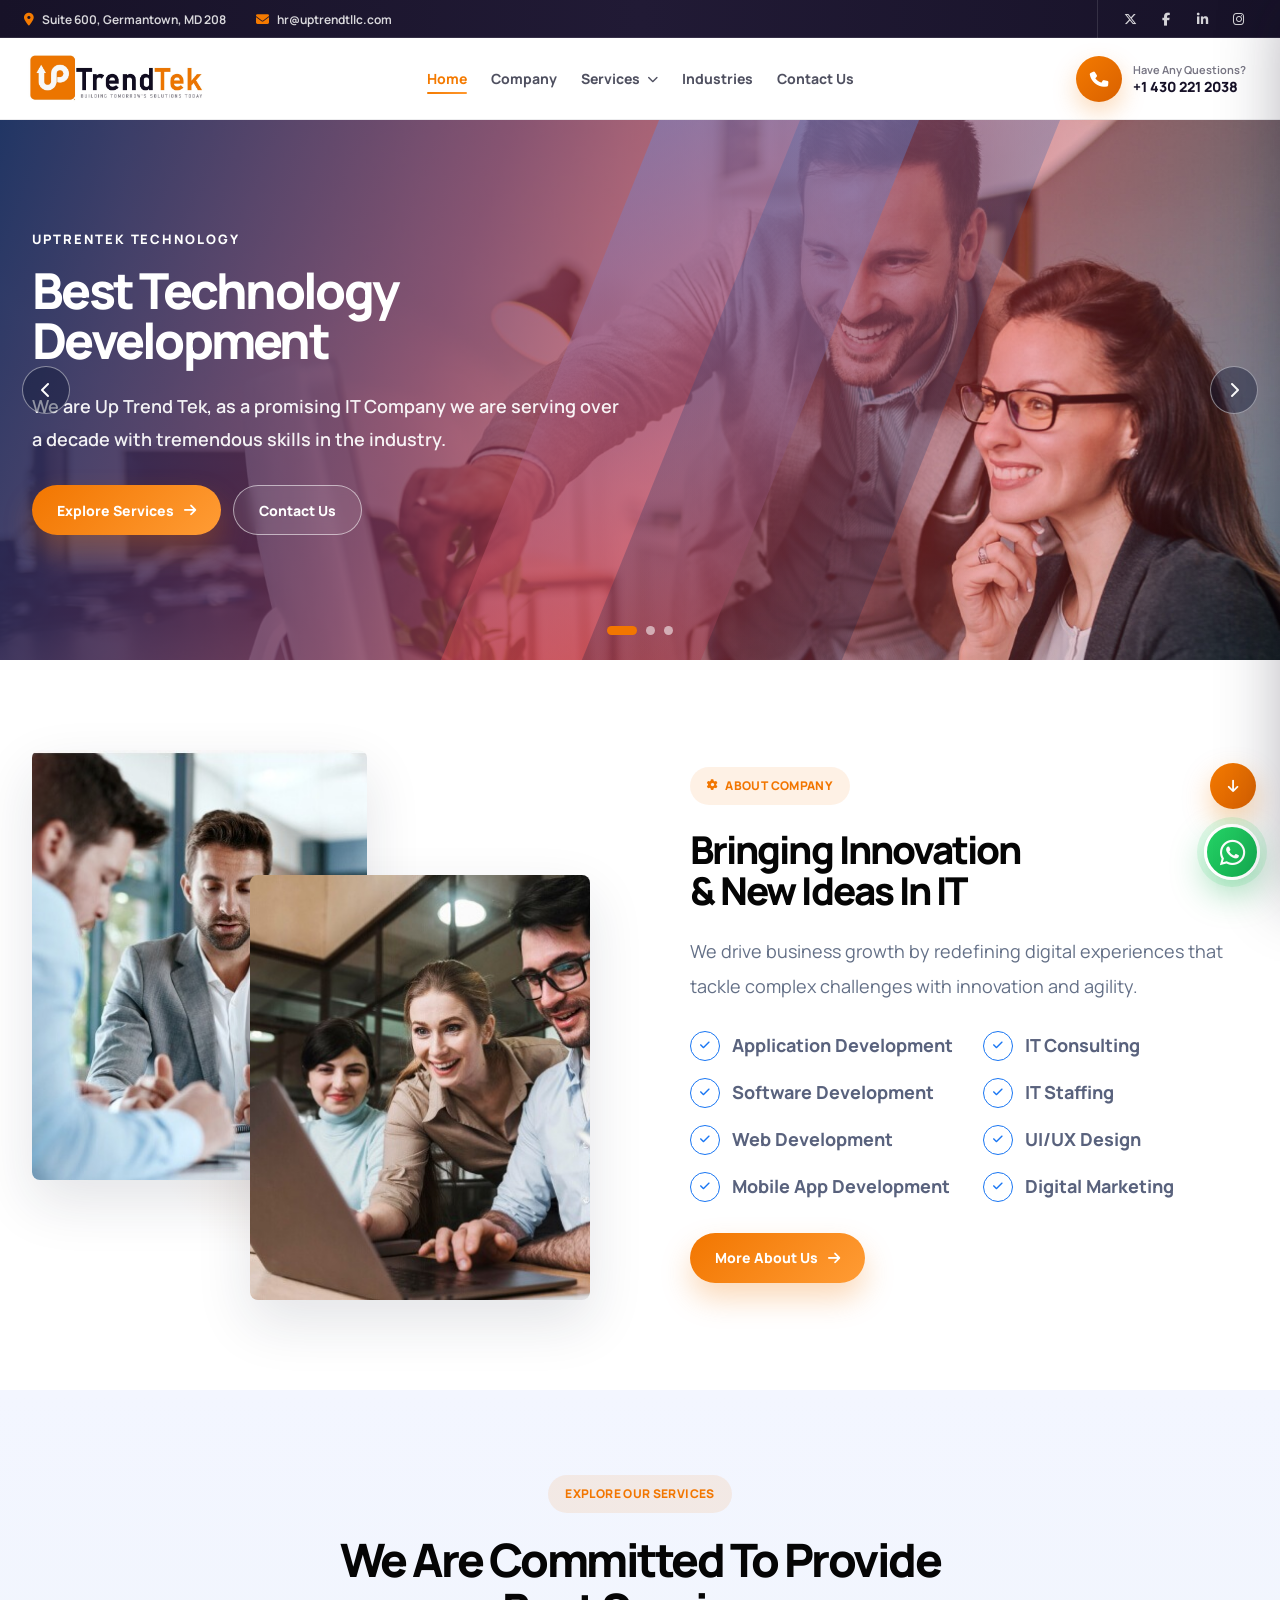
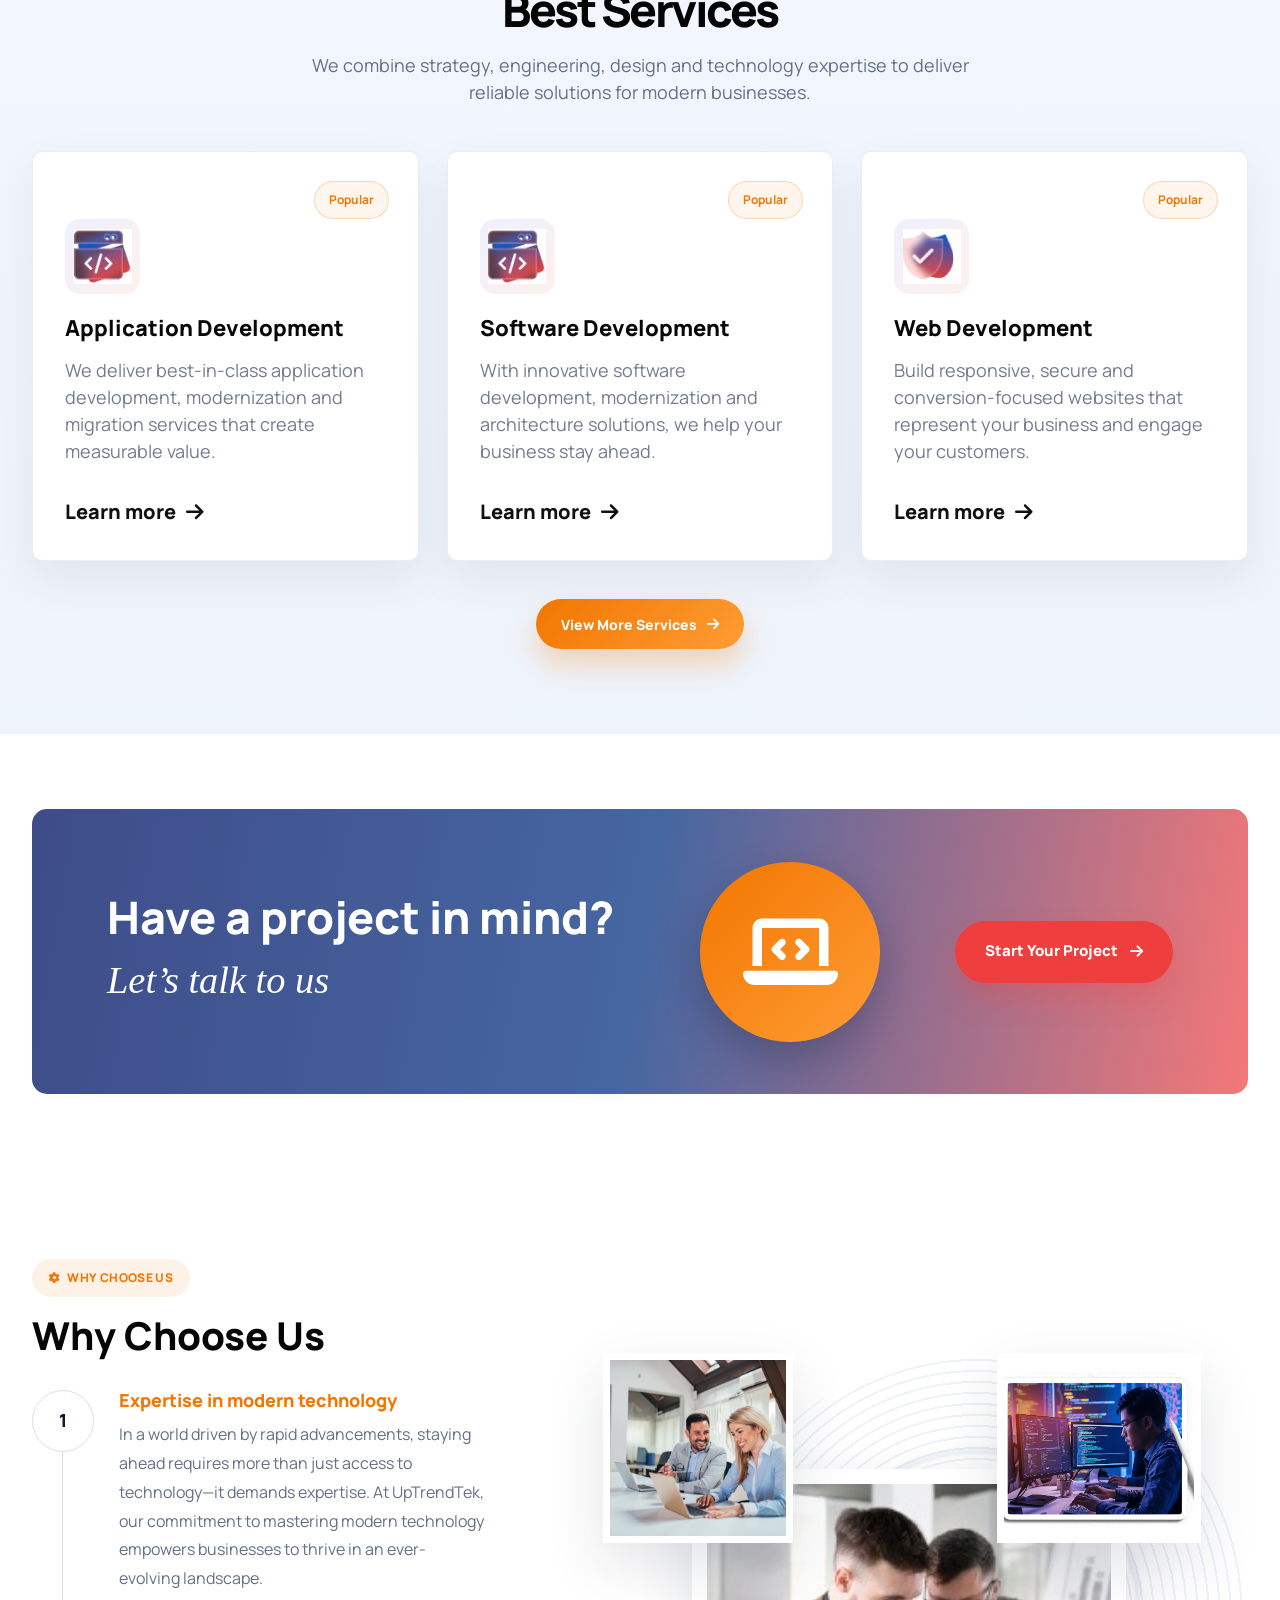
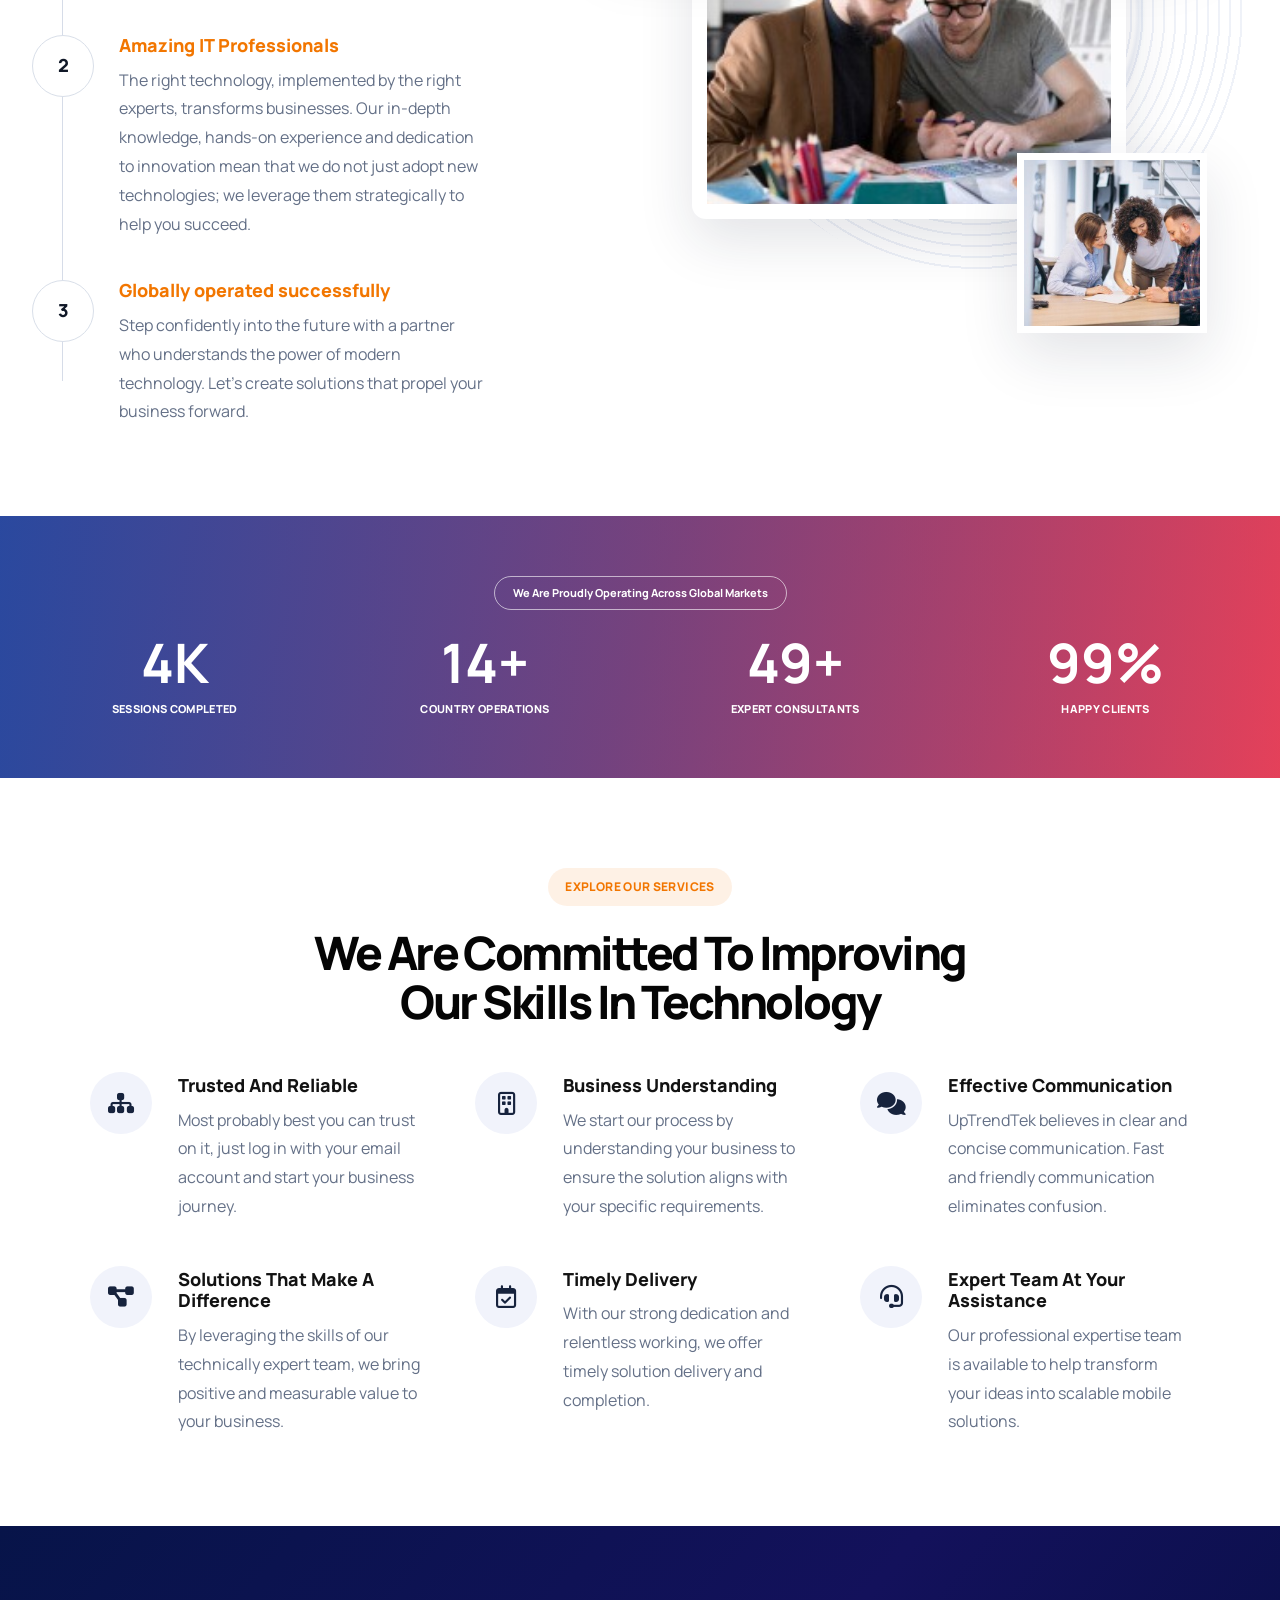
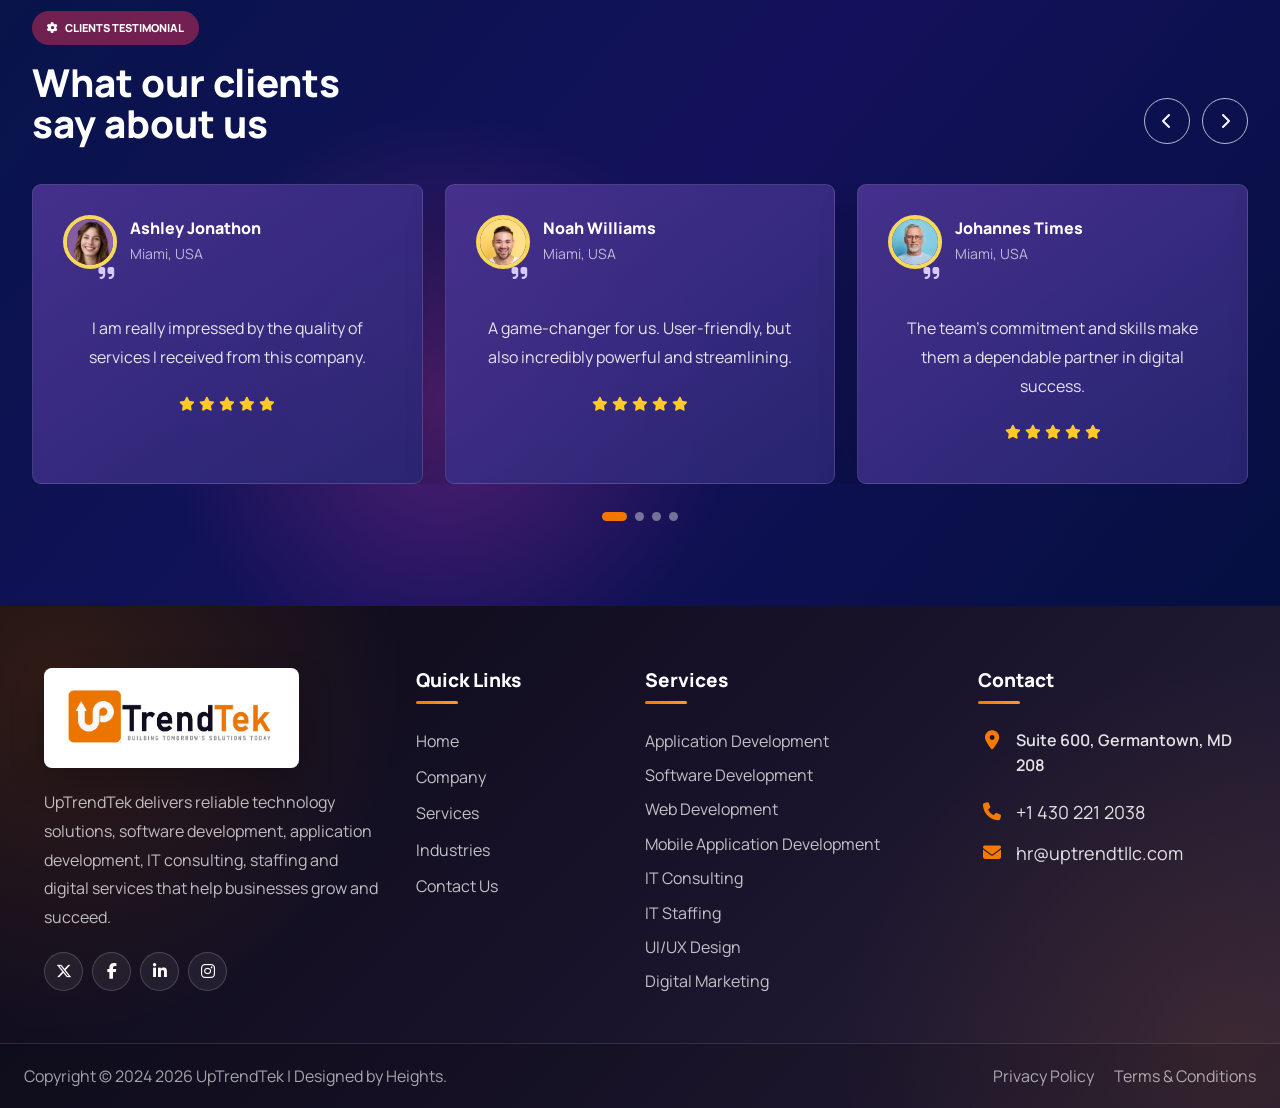
==== index.html @ aebe97e7 "first commit" ====
<!DOCTYPE html>
<html lang="en">

<head>
  <meta charset="UTF-8">

  <meta
    name="viewport"
    content="width=device-width, initial-scale=1.0"
  >

  <meta
    name="description"
    content="UpTrendTek provides application development, software development, web development, IT consulting, staffing, UI UX and digital marketing services."
  >

  <title>
    UpTrendTek | Technology, Talent & Digital Solutions
  </title>
<link
  rel="icon"
  type="image/jpg"
  sizes="32x32"
  href="assets/logo.jpg"
>



  <link
    rel="preconnect"
    href="https://fonts.googleapis.com"
  >

  <link
    rel="preconnect"
    href="https://fonts.gstatic.com"
    crossorigin
  >

  <link
    href="https://fonts.googleapis.com/css2?family=Manrope:wght@400;500;600;700;800&display=swap"
    rel="stylesheet"
  >

  <link
    rel="stylesheet"
    href="https://cdnjs.cloudflare.com/ajax/libs/font-awesome/6.6.0/css/all.min.css"
  >

  <link
    rel="stylesheet"
    href="css/common.css"
  >

  <link
    rel="stylesheet"
    href="css/header-footer.css"
  >

  <link
    rel="stylesheet"
    href="css/home.css"
  >
</head>

<body>

  <!-- Shared Header -->
  <div id="shared-header"></div>

  <main class="home-page">

    <!-- =====================================================
         HERO SLIDER
    ====================================================== -->

    <section
      class="home-hero"
      id="homeHero"
      tabindex="0"
      aria-label="Featured technology services"
    >

      <div class="home-hero-track">

        <!-- SLIDE 1 -->

        <article
          class="home-hero-slide is-active"
          style="background-image: url('assets/home/hero-1.jpg');"
          aria-hidden="false"
        >

          <div class="home-hero-overlay"></div>

          <div class="home-container home-hero-inner">

            <div class="home-hero-content">

              <span class="home-hero-kicker">
                UPTRENTEK TECHNOLOGY
              </span>

              <h1>
                Best Technology
                <br>
                Development
              </h1>

              <p>
                We are Up Trend Tek, as a promising IT Company we are
                serving over a decade with tremendous skills in the
                industry.
              </p>

              <div class="home-hero-actions">

                <a
                  href="services.html"
                  class="home-button home-button-primary"
                >
                  Explore Services

                  <i class="fa-solid fa-arrow-right"></i>
                </a>

                <a
                  href="contact.html"
                  class="home-button home-button-outline"
                >
                  Contact Us
                </a>

              </div>

            </div>

          </div>

        </article>

        <!-- SLIDE 2 -->

        <article
          class="home-hero-slide"
          style="background-image: url('assets/home/hero-2.jpg');"
          aria-hidden="true"
        >

          <div class="home-hero-overlay"></div>

          <div class="home-container home-hero-inner">

            <div class="home-hero-content">

              <span class="home-hero-kicker">
                CREATIVE WEB SOLUTIONS
              </span>

              <h2>
                Innovation in Web
                <br>
                Development
              </h2>

              <p>
                We continuously push the boundaries of web development
                to deliver solutions that are not only functional but
                also transformative.
              </p>

              <div class="home-hero-actions">

                <a
                  href="web-development.html"
                  class="home-button home-button-primary"
                >
                  Web Development

                  <i class="fa-solid fa-arrow-right"></i>
                </a>

                <a
                  href="contact.html"
                  class="home-button home-button-outline"
                >
                  Start a Project
                </a>

              </div>

            </div>

          </div>

        </article>

        <!-- SLIDE 3 -->

        <article
          class="home-hero-slide"
          style="background-image: url('assets/home/hero-3.jpg');"
          aria-hidden="true"
        >

          <div class="home-hero-overlay"></div>

          <div class="home-container home-hero-inner">

            <div class="home-hero-content">

              <span class="home-hero-kicker">
                IDEAS THAT CREATE VALUE
              </span>

              <h2>
                Versatile IT with
                <br>
                Unique Ideas
              </h2>

              <p>
                We are Up Trend Tek, as a promising IT Company we are
                serving over a decade with tremendous skills in the
                industry.
              </p>

              <div class="home-hero-actions">

                <a
                  href="about.html"
                  class="home-button home-button-primary"
                >
                  About UpTrendTek

                  <i class="fa-solid fa-arrow-right"></i>
                </a>

                <a
                  href="services.html"
                  class="home-button home-button-outline"
                >
                  Our Expertise
                </a>

              </div>

            </div>

          </div>

        </article>

      </div>

      <!-- HERO PREVIOUS -->

      <button
        type="button"
        class="home-hero-arrow home-hero-prev"
        id="heroPrev"
        aria-label="Previous slide"
      >
        <i class="fa-solid fa-chevron-left"></i>
      </button>

      <!-- HERO NEXT -->

      <button
        type="button"
        class="home-hero-arrow home-hero-next"
        id="heroNext"
        aria-label="Next slide"
      >
        <i class="fa-solid fa-chevron-right"></i>
      </button>

      <!-- HERO DOTS -->

      <div
        class="home-hero-dots"
        id="heroDots"
        aria-label="Hero slide navigation"
      ></div>

    </section>

    <!-- =====================================================
         ABOUT COMPANY
    ====================================================== -->

    <section class="home-about-section">

      <div class="home-container home-about-layout">

        <!-- LEFT IMAGES -->

        <div class="home-about-images reveal">

          <div class="home-about-image-primary">

            <img
              src="assets/home/about-1.jpg"
              alt="Technology consultant meeting with a client"
            >

          </div>

          <div class="home-about-image-secondary">

            <img
              src="assets/home/about-2.jpg"
              alt="UpTrendTek professionals collaborating"
            >

          </div>

          <div class="home-about-decoration"></div>

        </div>

        <!-- RIGHT CONTENT -->

        <div class="home-about-content reveal">

          <span class="home-pill-label">

            <i class="fa-solid fa-gear"></i>

            ABOUT COMPANY

          </span>

          <h2>
            Bringing Innovation
            <span>&amp; New Ideas In IT</span>
          </h2>

          <p>
            We drive business growth by redefining digital experiences
            that tackle complex challenges with innovation and agility.
          </p>

          <div class="home-about-services">

            <a href="application-development.html">
              <i class="fa-solid fa-check"></i>
              Application Development
            </a>

            <a href="it-consulting.html">
              <i class="fa-solid fa-check"></i>
              IT Consulting
            </a>

            <a href="software-development.html">
              <i class="fa-solid fa-check"></i>
              Software Development
            </a>

            <a href="it-staffing.html">
              <i class="fa-solid fa-check"></i>
              IT Staffing
            </a>

            <a href="web-development.html">
              <i class="fa-solid fa-check"></i>
              Web Development
            </a>

            <a href="ui-ux-design.html">
              <i class="fa-solid fa-check"></i>
              UI/UX Design
            </a>

            <a href="mobile-application-development.html">
              <i class="fa-solid fa-check"></i>
              Mobile App Development
            </a>

            <a href="digital-marketing.html">
              <i class="fa-solid fa-check"></i>
              Digital Marketing
            </a>

          </div>

          <a
            href="about.html"
            class="home-button home-button-primary"
          >
            More About Us

            <i class="fa-solid fa-arrow-right"></i>
          </a>

        </div>

      </div>

    </section>

    <!-- =====================================================
         EXPLORE SERVICES
    ====================================================== -->

    <section class="home-services-section">

      <div class="home-container">

        <div class="home-section-heading reveal">

          <span class="home-pill-label">
            EXPLORE OUR SERVICES
          </span>

          <h2>
            We Are Committed To Provide
            <span>Best Services</span>
          </h2>

          <p>
            We combine strategy, engineering, design and technology
            expertise to deliver reliable solutions for modern
            businesses.
          </p>

        </div>

        <div class="home-services-grid">

          <!-- SERVICE 1 -->

          <article class="home-service-card reveal">

            <span class="home-service-popular">
              Popular
            </span>

            <div class="home-service-icon">

              <img
                src="assets/home/service-application.jpg"
                alt=""
              >

            </div>

            <h3>
              Application Development
            </h3>

            <p>
              We deliver best-in-class application development,
              modernization and migration services that create
              measurable value.
            </p>

            <a href="application-development.html">

              Learn more

              <i class="fa-solid fa-arrow-right"></i>

            </a>

          </article>

          <!-- SERVICE 2 -->

          <article class="home-service-card reveal">

            <span class="home-service-popular">
              Popular
            </span>

            <div class="home-service-icon">

              <img
                src="assets/home/service-application.jpg"
                alt=""
              >

            </div>

            <h3>
              Software Development
            </h3>

            <p>
              With innovative software development, modernization and
              architecture solutions, we help your business stay ahead.
            </p>

            <a href="software-development.html">

              Learn more

              <i class="fa-solid fa-arrow-right"></i>

            </a>

          </article>

          <!-- SERVICE 3 -->

          <article class="home-service-card reveal">

            <span class="home-service-popular">
              Popular
            </span>

            <div class="home-service-icon">

              <img
                src="assets/home/service-web.jpg"
                alt=""
              >

            </div>

            <h3>
              Web Development
            </h3>

            <p>
              Build responsive, secure and conversion-focused websites
              that represent your business and engage your customers.
            </p>

            <a href="web-development.html">

              Learn more

              <i class="fa-solid fa-arrow-right"></i>

            </a>

          </article>

        </div>

        <div class="home-services-more reveal">

          <a
            href="services.html"
            class="home-button home-button-primary"
          >
            View More Services

            <i class="fa-solid fa-arrow-right"></i>
          </a>

        </div>

      </div>

    </section>

    <!-- =====================================================
         PROJECT CTA
    ====================================================== -->

    <section class="home-project-section">

      <div class="home-container">

        <div
          class="home-project-card reveal"
          style="background-image: url('assets/home/project-cta.jpg');"
        >

          <div class="home-project-overlay"></div>

          <div class="home-project-content">

            <h2>
              Have a project in mind?
            </h2>

            <p>
              Let’s talk to us
            </p>

          </div>

          <div class="home-project-illustration">

            <i class="fa-solid fa-laptop-code"></i>

          </div>

          <a
            href="contact.html"
            class="home-project-button"
          >
            Start Your Project

            <i class="fa-solid fa-arrow-right"></i>
          </a>

        </div>

      </div>

    </section>

    <!-- =====================================================
         WHY CHOOSE US
    ====================================================== -->

    <section class="home-why-section">

      <div class="home-container home-why-layout">

        <!-- LEFT CONTENT -->

        <div class="home-why-content reveal">

          <span class="home-pill-label">

            <i class="fa-solid fa-gear"></i>

            WHY CHOOSE US

          </span>

          <h2>
            Why Choose Us
          </h2>

          <div class="home-why-list">

            <article class="home-why-item">

              <span class="home-why-number">
                1
              </span>

              <div>

                <h3>
                  Expertise in modern technology
                </h3>

                <p>
                  In a world driven by rapid advancements, staying ahead
                  requires more than just access to technology—it demands
                  expertise. At UpTrendTek, our commitment to mastering
                  modern technology empowers businesses to thrive in an
                  ever-evolving landscape.
                </p>

              </div>

            </article>

            <article class="home-why-item">

              <span class="home-why-number">
                2
              </span>

              <div>

                <h3>
                  Amazing IT Professionals
                </h3>

                <p>
                  The right technology, implemented by the right experts,
                  transforms businesses. Our in-depth knowledge,
                  hands-on experience and dedication to innovation mean
                  that we do not just adopt new technologies; we leverage
                  them strategically to help you succeed.
                </p>

              </div>

            </article>

            <article class="home-why-item">

              <span class="home-why-number">
                3
              </span>

              <div>

                <h3>
                  Globally operated successfully
                </h3>

                <p>
                  Step confidently into the future with a partner who
                  understands the power of modern technology. Let’s
                  create solutions that propel your business forward.
                </p>

              </div>

            </article>

          </div>

        </div>

        <!-- RIGHT IMAGE COLLAGE -->

        <div class="home-why-images reveal">

          <div class="home-why-image-main">

            <img
              src="assets/home/why-main.jpg"
              alt="Software developer working on technology solutions"
            >

          </div>

          <div class="home-why-image home-why-image-one">

            <img
              src="assets/home/why-top-left.jpg"
              alt="Technology team working together"
            >

          </div>

          <div class="home-why-image home-why-image-two">

            <img
              src="assets/home/why-top-right.jpg"
              alt="Business consultation meeting"
            >

          </div>

          <div class="home-why-image home-why-image-three">

            <img
              src="assets/home/why-bottom-right.jpg"
              alt="Professionals discussing business requirements"
            >

          </div>

          <div class="home-why-globe"></div>

        </div>

      </div>

    </section>

    <!-- =====================================================
         COUNTERS
    ====================================================== -->

    <section class="home-counter-section">

      <div class="home-counter-overlay"></div>

      <div class="home-container">

        <p class="home-counter-caption reveal">
          We Are Proudly Operating Across Global Markets
        </p>

        <div class="home-counter-grid">

          <article class="home-counter-item reveal">

            <strong
              class="home-counter-number"
              data-counter="5000"
              data-suffix="K"
            >
              0
            </strong>

            <span>
              Sessions Completed
            </span>

          </article>

          <article class="home-counter-item reveal">

            <strong
              class="home-counter-number"
              data-counter="15"
              data-suffix="+"
            >
              0
            </strong>

            <span>
              Country Operations
            </span>

          </article>

          <article class="home-counter-item reveal">

            <strong
              class="home-counter-number"
              data-counter="50"
              data-suffix="+"
            >
              0
            </strong>

            <span>
              Expert Consultants
            </span>

          </article>

          <article class="home-counter-item reveal">

            <strong
              class="home-counter-number"
              data-counter="100"
              data-suffix="%"
            >
              0
            </strong>

            <span>
              Happy Clients
            </span>

          </article>

        </div>

      </div>

    </section>

    <!-- =====================================================
         BUSINESS SKILLS
    ====================================================== -->

    <section class="home-skills-section">

      <div class="home-container">

        <div class="home-section-heading reveal">

          <span class="home-pill-label">
            EXPLORE OUR SERVICES
          </span>

          <h2>
            We Are Committed To Improving
            <span>Our Skills In Technology</span>
          </h2>

        </div>

        <div class="home-skills-grid">

          <article class="home-skill-item reveal">

            <span class="home-skill-icon">
              <i class="fa-solid fa-sitemap"></i>
            </span>

            <div>

              <h3>
                Trusted And Reliable
              </h3>

              <p>
                Most probably best you can trust on it, just log in with
                your email account and start your business journey.
              </p>

            </div>

          </article>

          <article class="home-skill-item reveal">

            <span class="home-skill-icon">
              <i class="fa-regular fa-building"></i>
            </span>

            <div>

              <h3>
                Business Understanding
              </h3>

              <p>
                We start our process by understanding your business to
                ensure the solution aligns with your specific
                requirements.
              </p>

            </div>

          </article>

          <article class="home-skill-item reveal">

            <span class="home-skill-icon">
              <i class="fa-solid fa-comments"></i>
            </span>

            <div>

              <h3>
                Effective Communication
              </h3>

              <p>
                UpTrendTek believes in clear and concise communication.
                Fast and friendly communication eliminates confusion.
              </p>

            </div>

          </article>

          <article class="home-skill-item reveal">

            <span class="home-skill-icon">
              <i class="fa-solid fa-diagram-project"></i>
            </span>

            <div>

              <h3>
                Solutions That Make A Difference
              </h3>

              <p>
                By leveraging the skills of our technically expert team,
                we bring positive and measurable value to your business.
              </p>

            </div>

          </article>

          <article class="home-skill-item reveal">

            <span class="home-skill-icon">
              <i class="fa-regular fa-calendar-check"></i>
            </span>

            <div>

              <h3>
                Timely Delivery
              </h3>

              <p>
                With our strong dedication and relentless working, we
                offer timely solution delivery and completion.
              </p>

            </div>

          </article>

          <article class="home-skill-item reveal">

            <span class="home-skill-icon">
              <i class="fa-solid fa-headset"></i>
            </span>

            <div>

              <h3>
                Expert Team At Your Assistance
              </h3>

              <p>
                Our professional expertise team is available to help
                transform your ideas into scalable mobile solutions.
              </p>

            </div>

          </article>

        </div>

      </div>

    </section>

    <!-- =====================================================
         TESTIMONIALS
    ====================================================== -->

    <section class="home-testimonials-section">

      <div class="home-container">

        <div class="home-testimonial-top">

          <div class="home-testimonial-heading reveal">

            <span class="home-testimonial-label">

              <i class="fa-solid fa-gear"></i>

              CLIENTS TESTIMONIAL

            </span>

            <h2>
              What our clients
              <span>say about us</span>
            </h2>

          </div>

          <div class="home-testimonial-controls">

            <button
              type="button"
              id="testimonialPrev"
              aria-label="Previous testimonial"
            >
              <i class="fa-solid fa-chevron-left"></i>
            </button>

            <button
              type="button"
              id="testimonialNext"
              aria-label="Next testimonial"
            >
              <i class="fa-solid fa-chevron-right"></i>
            </button>

          </div>

        </div>

        <div class="home-testimonial-viewport">

          <div
            class="home-testimonial-track"
            id="testimonialTrack"
          >

            <article class="home-testimonial-card">

              <div class="home-testimonial-person">

                <img
                  src="assets/home/testimonial-1.jpg"
                  alt="Ashley Jonathon"
                >

                <div>

                  <h3>
                    Ashley Jonathon
                  </h3>

                  <span>
                    Miami, USA
                  </span>

                </div>

              </div>

              <i class="fa-solid fa-quote-right home-quote-icon"></i>

              <p>
                I am really impressed by the quality of services I
                received from this company.
              </p>

              <div class="home-testimonial-stars">
                <i class="fa-solid fa-star"></i>
                <i class="fa-solid fa-star"></i>
                <i class="fa-solid fa-star"></i>
                <i class="fa-solid fa-star"></i>
                <i class="fa-solid fa-star"></i>
              </div>

            </article>

            <article class="home-testimonial-card">

              <div class="home-testimonial-person">

                <img
                  src="assets/home/testimonial-2.jpg"
                  alt="Noah Williams"
                >

                <div>

                  <h3>
                    Noah Williams
                  </h3>

                  <span>
                    Miami, USA
                  </span>

                </div>

              </div>

              <i class="fa-solid fa-quote-right home-quote-icon"></i>

              <p>
                A game-changer for us. User-friendly, but also
                incredibly powerful and streamlining.
              </p>

              <div class="home-testimonial-stars">
                <i class="fa-solid fa-star"></i>
                <i class="fa-solid fa-star"></i>
                <i class="fa-solid fa-star"></i>
                <i class="fa-solid fa-star"></i>
                <i class="fa-solid fa-star"></i>
              </div>

            </article>

            <article class="home-testimonial-card">

              <div class="home-testimonial-person">

                <img
                  src="assets/home/testimonial-3.jpg"
                  alt="Johannes Times"
                >

                <div>

                  <h3>
                    Johannes Times
                  </h3>

                  <span>
                    Miami, USA
                  </span>

                </div>

              </div>

              <i class="fa-solid fa-quote-right home-quote-icon"></i>

              <p>
                The team’s commitment and skills make them a dependable
                partner in digital success.
              </p>

              <div class="home-testimonial-stars">
                <i class="fa-solid fa-star"></i>
                <i class="fa-solid fa-star"></i>
                <i class="fa-solid fa-star"></i>
                <i class="fa-solid fa-star"></i>
                <i class="fa-solid fa-star"></i>
              </div>

            </article>

            <article class="home-testimonial-card">

              <div class="home-testimonial-person">

                <img
                  src="assets/home/testimonial-4.jpg"
                  alt="Sophia Miller"
                >

                <div>

                  <h3>
                    Sophia Miller
                  </h3>

                  <span>
                    Maryland, USA
                  </span>

                </div>

              </div>

              <i class="fa-solid fa-quote-right home-quote-icon"></i>

              <p>
                UpTrendTek understood our requirements and delivered a
                reliable solution within the expected timeline.
              </p>

              <div class="home-testimonial-stars">
                <i class="fa-solid fa-star"></i>
                <i class="fa-solid fa-star"></i>
                <i class="fa-solid fa-star"></i>
                <i class="fa-solid fa-star"></i>
                <i class="fa-solid fa-star"></i>
              </div>

            </article>

            

          </div>

        </div>

        <div
          class="home-testimonial-dots"
          id="testimonialDots"
          aria-label="Testimonial navigation"
        ></div>

      </div>

    </section>

  </main>

  <!-- Shared Footer -->
  <div id="shared-footer"></div>

  <script src="js/shared.js"></script>
  <script src="js/home.js"></script>

</body>

</html>
---- css/common.css ----
/* =========================================================
   UPTRENTEK COMMON CSS
   Logo Theme:
   Orange + Deep Navy + White
========================================================= */

:root {
  /* Brand colors */

  --primary-dark: #110d22;
  --primary-dark-soft: #1c1730;

  --navy: #171228;
  --navy-light: #28213f;
  --navy-soft: #342b4c;

  --orange: #f47a00;
  --orange-dark: #d96100;
  --orange-light: #ff982e;
  --orange-soft: #fff1e5;
  --orange-soft-2: #fff8f2;

  --white: #ffffff;
  --black: #111111;

  /* Text */

  --text-dark: #171228;
  --text-heading: #110d22;
  --text-body: #5e6070;
  --text-muted: #858593;

  /* Background */

  --surface: #ffffff;
  --surface-alt: #faf9fc;
  --surface-soft: #fffaf6;

  /* Border */

  --border: #ece9f0;
  --border-dark: #d9d4df;

  /* Status */

  --success: #15803d;
  --danger: #c2410c;

  /* Shadow */

  --shadow:
    0 18px 45px rgba(17, 13, 34, 0.1);

  --shadow-hover:
    0 24px 55px rgba(17, 13, 34, 0.16);

  /* Header size */

  --top-header-height: 38px;
  --main-header-height: 82px;
  --full-header-height: 120px;

  /* Common */

  --container-width: 1380px;
  --transition: 0.28s ease;

  color-scheme: light;
}

/* =========================================================
   OPTIONAL DARK THEME
========================================================= */

:root[data-theme="dark"] {
  --primary-dark: #0c0916;
  --primary-dark-soft: #161121;

  --navy: #f6f2fb;
  --navy-light: #e7e0ef;
  --navy-soft: #342b4c;

  --orange: #ff8a1f;
  --orange-dark: #e76c00;
  --orange-light: #ffa149;
  --orange-soft: #362214;
  --orange-soft-2: #211811;

  --white: #f8f5fb;
  --black: #050505;

  --text-dark: #f8f5fb;
  --text-heading: #ffffff;
  --text-body: #c3bccb;
  --text-muted: #97909e;

  --surface: #171220;
  --surface-alt: #201928;
  --surface-soft: #261b15;

  --border: #372e42;
  --border-dark: #4a3f56;

  --shadow:
    0 18px 45px rgba(0, 0, 0, 0.34);

  --shadow-hover:
    0 24px 55px rgba(0, 0, 0, 0.46);

  color-scheme: dark;
}

/* =========================================================
   RESET
========================================================= */

*,
*::before,
*::after {
  box-sizing: border-box;
}

html {
  min-height: 100%;
  scroll-behavior: smooth;
}

body {
  min-height: 100%;
  margin: 0;

  overflow-x: hidden;

  color: var(--text-body);

  background:
    linear-gradient(
      180deg,
      var(--surface-alt) 0%,
      var(--surface) 100%
    );

  font-family:
    "Manrope",
    "Segoe UI",
    Arial,
    sans-serif;

  font-size: 16px;
  line-height: 1.65;

  transition:
    color var(--transition),
    background-color var(--transition);
}

body.menu-open {
  overflow: hidden;
}

img {
  display: block;
  max-width: 100%;
}

a {
  color: inherit;
  text-decoration: none;
}

button,
input,
select,
textarea {
  font: inherit;
}

button {
  cursor: pointer;
}

ul,
ol {
  margin-top: 0;
}

h1,
h2,
h3,
h4,
h5,
h6 {
  color: var(--text-heading);
  font-weight: 800;
  line-height: 1.2;
}

p {
  margin-top: 0;
}

/* =========================================================
   PAGE WRAPPER
========================================================= */

.site-wrapper {
  min-height: 100vh;

  display: flex;
  flex-direction: column;
}

.site-main {
  flex: 1;

  /*
    Header fixed kabatti main content header kindha
    start avvadaniki ee padding required.
  */

  padding-top: var(--full-header-height);
}

/*
  Mee body ki direct padding-top already apply chesthe,
  site-main padding duplicate avvakunda body padding remove cheyyandi.
*/

body:has(.site-main) {
  padding-top: 0;
}

/* =========================================================
   CONTAINERS
========================================================= */

.container,
.lares-container {
  width: min(
    var(--container-width),
    calc(100% - 48px)
  );

  margin-left: auto;
  margin-right: auto;
}

/* =========================================================
   COMMON GRID
========================================================= */

.grid {
  display: grid;
  gap: 2rem;
}

.grid.two-col {
  grid-template-columns:
    repeat(2, minmax(0, 1fr));
}

.cards-grid {
  display: grid;
  gap: 1.4rem;
}

.cards-grid.three-col {
  grid-template-columns:
    repeat(3, minmax(0, 1fr));
}

.cards-grid.four-col {
  grid-template-columns:
    repeat(4, minmax(0, 1fr));
}

/* =========================================================
   SECTION SPACING
========================================================= */

.section-spacing {
  padding: 5.5rem 0;
}

section[id] {
  scroll-margin-top:
    calc(var(--full-header-height) + 20px);
}

/* =========================================================
   SECTION HEADING
========================================================= */

.section-heading {
  margin-bottom: 2rem;
}

.section-heading.centered {
  max-width: 780px;

  margin-left: auto;
  margin-right: auto;

  text-align: center;
}

.section-heading h2,
.page-banner h1,
.hero-content h1,
.about-overview h2,
.cta-card h2 {
  color: var(--text-heading);
  line-height: 1.15;
}

.section-heading h2 {
  margin: 0;

  font-size:
    clamp(1.9rem, 3vw, 2.75rem);
}

.section-heading p {
  max-width: 720px;

  margin-top: 1rem;
  margin-bottom: 0;

  color: var(--text-body);
}

.section-heading.centered p {
  margin-left: auto;
  margin-right: auto;
}

/* =========================================================
   BADGE
========================================================= */

.badge {
  display: inline-flex;
  align-items: center;
  justify-content: center;

  margin-bottom: 1rem;
  padding: 0.55rem 0.95rem;

  border:
    1px solid rgba(244, 122, 0, 0.24);

  border-radius: 999px;

  color: var(--orange-dark);
  background: var(--orange-soft);

  font-size: 0.78rem;
  font-weight: 800;
  letter-spacing: 0.18em;
  line-height: 1.2;
  text-transform: uppercase;
}

/* =========================================================
   BUTTONS
========================================================= */

.btn {
  min-height: 48px;

  display: inline-flex;
  align-items: center;
  justify-content: center;

  gap: 9px;

  padding: 0.82rem 1.35rem;

  border:
    1px solid transparent;

  border-radius: 8px;

  font-weight: 800;
  line-height: 1.2;

  transition:
    color var(--transition),
    background-color var(--transition),
    border-color var(--transition),
    transform var(--transition),
    box-shadow var(--transition);
}

.btn:hover {
  transform: translateY(-2px);
}

.btn-primary {
  color: var(--white);

  background:
    linear-gradient(
      135deg,
      var(--orange),
      var(--orange-dark)
    );

  box-shadow:
    0 12px 28px rgba(244, 122, 0, 0.28);
}

.btn-primary:hover {
  color: var(--white);

  background:
    linear-gradient(
      135deg,
      var(--orange-light),
      var(--orange)
    );

  box-shadow:
    0 16px 34px rgba(244, 122, 0, 0.36);
}

.btn-secondary {
  color: var(--navy);

  border-color:
    rgba(23, 18, 40, 0.16);

  background: var(--white);
}

.btn-secondary:hover {
  color: var(--orange-dark);

  border-color:
    rgba(244, 122, 0, 0.38);

  background: var(--orange-soft);
}

.btn-outline {
  color: var(--orange-dark);

  border-color:
    rgba(244, 122, 0, 0.35);

  background: transparent;
}

.btn-outline:hover {
  color: var(--white);

  border-color: var(--orange);

  background: var(--orange);
}

/* =========================================================
   CARDS
========================================================= */

.info-card,
.feature-card,
.process-card,
.service-card,
.contact-card,
.faq-item,
.cta-card,
.overview-visual,
.hero-visual,
.stat-card {
  border:
    1px solid var(--border);

  border-radius: 18px;

  background: var(--surface);

  box-shadow: var(--shadow);

  transition:
    transform var(--transition),
    background-color var(--transition),
    border-color var(--transition),
    box-shadow var(--transition);
}

.info-card:hover,
.feature-card:hover,
.process-card:hover,
.service-card:hover,
.contact-card:hover,
.faq-item:hover {
  border-color:
    rgba(244, 122, 0, 0.3);

  transform: translateY(-5px);

  box-shadow: var(--shadow-hover);
}

/* =========================================================
   COMMON CARD ICON
========================================================= */

.card-icon,
.feature-icon,
.service-icon,
.contact-icon {
  display: inline-flex;
  align-items: center;
  justify-content: center;

  width: 54px;
  height: 54px;

  border-radius: 12px;

  color: var(--white);

  background:
    linear-gradient(
      135deg,
      var(--orange),
      var(--orange-dark)
    );

  box-shadow:
    0 10px 24px rgba(244, 122, 0, 0.25);
}

/* =========================================================
   FORMS
========================================================= */

.form-status {
  margin-top: 1rem;

  font-weight: 700;
}

.form-status.success {
  color: var(--success);
}

.form-status.error {
  color: var(--danger);
}

input,
select,
textarea {
  width: 100%;

  padding: 0.9rem 1rem;

  border:
    1px solid var(--border-dark);

  border-radius: 10px;

  color: var(--text-dark);

  background: var(--surface-alt);

  transition:
    color var(--transition),
    background-color var(--transition),
    border-color var(--transition),
    box-shadow var(--transition);
}

textarea {
  min-height: 145px;
  resize: vertical;
}

input::placeholder,
textarea::placeholder {
  color: var(--text-muted);
}

input:focus,
select:focus,
textarea:focus {
  outline: none;

  border-color: var(--orange);

  box-shadow:
    0 0 0 3px rgba(244, 122, 0, 0.14);
}

label {
  display: block;

  margin-bottom: 0.45rem;

  color: var(--text-heading);

  font-weight: 750;
}

.field-group,
.checkbox-group {
  margin-bottom: 1rem;
}

.checkbox-group {
  display: flex;
  align-items: flex-start;

  gap: 0.65rem;
}

.checkbox-group input {
  width: auto;

  margin-top: 0.25rem;

  accent-color: var(--orange);
}

.error-message {
  min-height: 1.1rem;

  margin-top: 0.4rem;

  color: var(--danger);

  font-size: 0.88rem;
}

/* =========================================================
   TABLE
========================================================= */

table {
  width: 100%;

  border-collapse: collapse;

  color: var(--text-body);
}

th,
td {
  padding: 13px 15px;

  border-bottom:
    1px solid var(--border);

  text-align: left;
}

th {
  color: var(--text-heading);
  background: var(--orange-soft);

  font-weight: 800;
}

/* =========================================================
   SELECTION
========================================================= */

::selection {
  color: var(--white);
  background: var(--orange);
}

/* =========================================================
   ACCESSIBILITY
========================================================= */

.skip-link {
  position: absolute;

  top: 0;
  left: -9999px;
}

.skip-link:focus {
  top: 1rem;
  left: 1rem;

  z-index: 20000;

  padding: 0.75rem 1rem;

  border-radius: 8px;

  color: var(--white);
  background: var(--navy);
}

:focus-visible {
  outline:
    3px solid rgba(244, 122, 0, 0.55);

  outline-offset: 3px;
}

/* =========================================================
   REVEAL ANIMATION
========================================================= */

.reveal {
  opacity: 0;

  transform: translateY(24px);

  transition:
    opacity 0.7s ease,
    transform 0.7s ease;
}

.reveal.is-visible {
  opacity: 1;

  transform: translateY(0);
}

/* =========================================================
   REDUCED MOTION
========================================================= */

@media (prefers-reduced-motion: reduce) {
  *,
  *::before,
  *::after {
    animation-duration:
      0.01ms !important;

    animation-iteration-count:
      1 !important;

    transition-duration:
      0.01ms !important;

    scroll-behavior:
      auto !important;
  }
}

/* =========================================================
   RESPONSIVE - LARGE TABLET
========================================================= */

@media (max-width: 1199px) {
  .cards-grid.three-col {
    grid-template-columns:
      repeat(2, minmax(0, 1fr));
  }

  .cards-grid.four-col {
    grid-template-columns:
      repeat(2, minmax(0, 1fr));
  }
}

/* =========================================================
   RESPONSIVE - TABLET
========================================================= */

@media (max-width: 991px) {
  :root {
    --top-header-height: 38px;
    --main-header-height: 76px;
    --full-header-height: 114px;
  }

  .grid.two-col {
    grid-template-columns: 1fr;
  }

  .cards-grid.three-col,
  .cards-grid.four-col {
    grid-template-columns:
      repeat(2, minmax(0, 1fr));
  }

  .section-spacing {
    padding: 4.4rem 0;
  }
}

/* =========================================================
   RESPONSIVE - MOBILE
========================================================= */

@media (max-width: 767px) {
  :root {
    --top-header-height: 36px;
    --main-header-height: 70px;
    --full-header-height: 106px;
  }

  .container,
  .lares-container {
    width:
      calc(100% - 28px);
  }

  .cards-grid.three-col,
  .cards-grid.four-col {
    grid-template-columns: 1fr;
  }

  .section-spacing {
    padding: 3.4rem 0;
  }

  .section-heading h2 {
    font-size:
      clamp(1.75rem, 8vw, 2.25rem);
  }

  .btn {
    min-height: 46px;

    padding:
      0.78rem 1.15rem;
  }
}

/* =========================================================
   SMALL MOBILE
========================================================= */

@media (max-width: 480px) {
  .container,
  .lares-container {
    width:
      calc(100% - 22px);
  }

  .section-spacing {
    padding: 3rem 0;
  }
}
---- css/header-footer.css ----
body {
  padding-top: var(--full-header-height);
}

body:has(.site-main) {
  padding-top: 0;
}

/* =========================================================
   FIXED HEADER
========================================================= */

.site-header {
  position: fixed;

  top: 0;
  left: 0;
  right: 0;

  z-index: 9999;

  width: 100%;
}

.site-header.scrolled .main-header {
  box-shadow:
    0 12px 35px rgba(17, 13, 34, 0.12);
}

/* =========================================================
   TOP HEADER
========================================================= */

.top-header {
  position: relative;

  height: var(--top-header-height);

  color: var(--white);

  background:
    linear-gradient(
      90deg,
      #171228 0%,
      #211a35 50%,
      #171228 100%
    );
}

.top-header::after {
  content: "";

  position: absolute;

  left: 0;
  bottom: 0;

  width: 100%;
  height: 1px;

  background:
    rgba(255, 255, 255, 0.1);
}

.top-header-inner {
  height: 100%;

  display: flex;
  align-items: center;
  justify-content: space-between;

  gap: 28px;
}

/* =========================================================
   TOP HEADER CONTACT
========================================================= */

.top-header-contact {
  min-width: 0;

  display: flex;
  align-items: center;

  gap: 30px;
}

.top-header-contact a {
  min-width: 0;

  display: inline-flex;
  align-items: center;

  gap: 8px;

  color:
    rgba(255, 255, 255, 0.84);

  font-size: 12px;
  font-weight: 650;
  line-height: 1.25;

  white-space: nowrap;

  transition:
    color var(--transition),
    transform var(--transition);
}

.top-header-contact a:hover {
  color: var(--white);

  transform: translateY(-1px);
}

.top-header-contact i {
  color: var(--orange);

  font-size: 13px;
}

/* =========================================================
   TOP HEADER SOCIAL LINKS
========================================================= */

.top-header-socials {
  height: 100%;

  display: flex;
  align-items: center;

  padding-left: 14px;

  border-left:
    1px solid rgba(255, 255, 255, 0.12);
}

.top-header-socials a {
  width: 36px;
  height: 36px;

  display: inline-flex;
  align-items: center;
  justify-content: center;

  color:
    rgba(255, 255, 255, 0.82);

  font-size: 13px;

  transition:
    color var(--transition),
    background-color var(--transition),
    transform var(--transition);
}

.top-header-socials a:hover {
  color: var(--white);

  background:
    rgba(244, 122, 0, 0.95);

  transform: translateY(-1px);
}

/* =========================================================
   MAIN HEADER
========================================================= */

.main-header {
  position: relative;

  height: var(--main-header-height);

  border-bottom:
    1px solid rgba(23, 18, 40, 0.08);

  background:
    rgba(255, 255, 255, 0.98);

  backdrop-filter: blur(15px);
  -webkit-backdrop-filter: blur(15px);

  transition:
    background-color var(--transition),
    border-color var(--transition),
    box-shadow var(--transition);
}

/* =========================================================
   HEADER CONTAINER
========================================================= */

.header-container {
  height: 100%;

  display: grid;

  grid-template-columns:
    250px
    minmax(500px, 1fr)
    250px;

  align-items: center;

  gap: 28px;
}

/* =========================================================
   LOGO
========================================================= */

.brand-logo {
  min-width: 0;

  display: inline-flex;
  align-items: center;

  justify-self: start;
}

.brand-logo img {
  width: 230px;
  max-width: 100%;
  height: 66px;

  object-fit: contain;
  object-position: left center;

  transition:
    transform var(--transition);
}

.brand-logo:hover img {
  transform: scale(1.015);
}

/* =========================================================
   DESKTOP NAVIGATION
========================================================= */

.desktop-navigation {
  height: 100%;

  display: flex;
  align-items: center;
  justify-content: center;

  gap:clamp(30px, 2.4vw, 48px);
    /* clamp(24px, 2vw, 42px); */
}

.desktop-nav-link {
  position: relative;

  min-height:
    var(--main-header-height);

  display: inline-flex;
  align-items: center;

  gap: 7px;

  color: #4f5060;

  font-size: 18px;
  font-weight: 750;
  line-height: 1;

  white-space: nowrap;

  transition:
    color var(--transition);
}

.desktop-nav-link:hover,
.desktop-nav-link.active {
  color: var(--orange);
}

/* Active underline */

.desktop-nav-link::after {
  content: "";

  position: absolute;

  left: 50%;
  bottom: 26px;

  width: 0;
  height: 2px;

  border-radius: 999px;

  background:
    linear-gradient(
      90deg,
      var(--orange),
      var(--orange-light)
    );

  transform:
    translateX(-50%);

  transition:
    width var(--transition);
}

.desktop-nav-link:hover::after,
.desktop-nav-link.active::after {
  width: 100%;
}

.dropdown-chevron {
  font-size: 11px;
   margin-top: 1px;
  transition:
    transform var(--transition);
}

/* =========================================================
   NAVIGATION DROPDOWN WRAPPER
========================================================= */

.nav-dropdown {
  position: relative;

  height: 100%;

  display: flex;
  align-items: center;
}

.nav-dropdown:hover .dropdown-chevron,
.nav-dropdown:focus-within .dropdown-chevron {
  transform: rotate(180deg);
}

/* =========================================================
   SERVICES DROPDOWN
========================================================= */

.simple-dropdown {
  position: absolute;

  top: calc(100% - 8px);
  left: 50%;

  min-width: 340px;

  padding: 8px 0;

  border: 1px solid var(--border);

  border-radius: 8px;

  background: var(--white);

  box-shadow:
    0 22px 55px rgba(17, 13, 34, 0.18);

  opacity: 0;
  visibility: hidden;
  pointer-events: none;

  transform:
    translate(-50%, 14px);

  transition:
    opacity 0.22s ease,
    visibility 0.22s ease,
    transform 0.22s ease;
}

/* Small top arrow */

.simple-dropdown::before {
  content: "";

  position: absolute;

  top: -8px;
  left: 50%;

  width: 13px;
  height: 13px;

  border-top:
    1px solid var(--orange);

  border-left:
    1px solid var(--orange);

  background: var(--white);

  transform:
    translateX(-50%)
    rotate(45deg);
}

.nav-dropdown:hover .simple-dropdown,
.nav-dropdown:focus-within .simple-dropdown {
  opacity: 1;
  visibility: visible;
  pointer-events: auto;

  transform:
    translate(-50%, 0);
}

/* =========================================================
   SERVICES DROPDOWN LINKS
========================================================= */

.simple-dropdown-link {
  position: relative;

  min-height: 48px;

  display: flex;
  align-items: center;

  padding:
    10px 24px
    10px 34px;

  border-bottom:
    1px solid #f0edf3;

  color: #565b6b;

  font-size: 15px;
  font-weight: 700;
  line-height: 1.4;

  transition:
    color var(--transition),
    background-color var(--transition),
    padding-left var(--transition);
}

.simple-dropdown-link:last-child {
  border-bottom: 0;
}

.simple-dropdown-link::before {
  content: "";

  position: absolute;

  left: 19px;

  width: 5px;
  height: 5px;

  border-radius: 50%;

  background: var(--orange);

  opacity: 0;

  transform: scale(0);

  transition:
    opacity var(--transition),
    transform var(--transition);
}

.simple-dropdown-link:hover {
  padding-left: 40px;

  color: var(--orange-dark);

  background:
    linear-gradient(
      90deg,
      var(--orange-soft),
      var(--white)
    );
}

.simple-dropdown-link:hover::before {
  opacity: 1;

  transform: scale(1);
}

/* =========================================================
   RIGHT PHONE CARD
========================================================= */

.header-phone-card {
  min-width: 0;

  display: inline-flex;
  align-items: center;

  justify-self: end;

  gap: 11px;

  padding: 6px 10px 6px 6px;

  border-radius: 10px;

  transition:
    background-color var(--transition),
    transform var(--transition);
}

.header-phone-card:hover {
  background: var(--orange-soft);

  transform: translateY(-1px);
}

.header-phone-icon {
  width: 46px;
  height: 46px;

  flex-shrink: 0;

  display: inline-flex;
  align-items: center;
  justify-content: center;

  border-radius: 50%;

  color: var(--white);

  background:
    linear-gradient(
      135deg,
      var(--orange),
      var(--orange-dark)
    );

  font-size: 17px;

  box-shadow:
    0 10px 24px rgba(244, 122, 0, 0.28);
}

.header-phone-icon i {
  transform: rotate(-10deg);
}

.header-phone-content {
  min-width: 0;

  display: grid;

  gap: 2px;
}

.header-phone-content small {
  color: #777583;

  font-size: 11px;
  font-weight: 650;
  line-height: 1.2;

  white-space: nowrap;
}

.header-phone-content strong {
  color: var(--navy);

  font-size: 15px;
  font-weight: 850;
  line-height: 1.25;

  white-space: nowrap;
}

.header-phone-card:hover
.header-phone-content strong {
  color: var(--orange-dark);
}

/* =========================================================
   MOBILE BUTTONS
========================================================= */

.mobile-menu-button,
.mobile-close-button,
.mobile-submenu-toggle {
  border: 0;

  cursor: pointer;
}

/* =========================================================
   MOBILE MENU BUTTON
========================================================= */

.mobile-menu-button {
  width: 44px;
  height: 44px;

  display: none;
  flex-direction: column;
  align-items: center;
  justify-content: center;

  gap: 6px;

  padding: 0;

  border-radius: 8px;

  background: var(--orange-soft);

  transition:
    background-color var(--transition);
}

.mobile-menu-button:hover {
  background: var(--orange);
}

.mobile-menu-button span {
  width: 24px;
  height: 2px;

  border-radius: 5px;

  background: var(--navy);

  transition:
    background-color var(--transition),
    opacity var(--transition),
    transform var(--transition);
}

.mobile-menu-button:hover span {
  background: var(--white);
}

.mobile-menu-button.active
span:nth-child(1) {
  transform:
    translateY(8px)
    rotate(45deg);
}

.mobile-menu-button.active
span:nth-child(2) {
  opacity: 0;
}

.mobile-menu-button.active
span:nth-child(3) {
  transform:
    translateY(-8px)
    rotate(-45deg);
}

/* =========================================================
   MOBILE MENU OVERLAY
========================================================= */

.mobile-menu-overlay {
  position: fixed;

  inset: 0;

  z-index: 1500;

  background:
    rgba(17, 13, 34, 0.68);

  backdrop-filter: blur(4px);
  -webkit-backdrop-filter: blur(4px);

  opacity: 0;
  visibility: hidden;
  pointer-events: none;

  transition:
    opacity var(--transition),
    visibility var(--transition);
}

.mobile-menu-overlay.show {
  opacity: 1;
  visibility: visible;
  pointer-events: auto;
}

/* =========================================================
   MOBILE NAVIGATION DRAWER
========================================================= */

.mobile-navigation {
  position: fixed;

  top: 0;
  right: 0;

  z-index: 1510;

  width: min(410px, 92vw);
  height: 100dvh;

  display: flex;
  flex-direction: column;

  overflow-y: auto;

  background: var(--white);

  box-shadow:
    -20px 0 60px rgba(17, 13, 34, 0.3);

  transform: translateX(105%);

  transition:
    transform 0.35s ease;
}

.mobile-navigation.open {
  transform: translateX(0);
}

/* =========================================================
   MOBILE NAVIGATION HEADER
========================================================= */

.mobile-navigation-header {
  min-height: 84px;

  display: flex;
  align-items: center;
  justify-content: space-between;

  gap: 16px;

  padding: 10px 18px;

  border-bottom:
    1px solid var(--border);

  background:
    linear-gradient(
      90deg,
      var(--white),
      var(--orange-soft-2)
    );
}

.mobile-brand-logo {
  display: inline-flex;
  align-items: center;
}

.mobile-brand-logo img {
  width: 190px;
  height: 60px;

  object-fit: contain;
  object-position: left center;
}

.mobile-close-button {
  width: 42px;
  height: 42px;

  flex-shrink: 0;

  display: inline-flex;
  align-items: center;
  justify-content: center;

  border-radius: 50%;

  color: var(--navy);

  background: var(--orange-soft);

  font-size: 19px;

  transition:
    color var(--transition),
    background-color var(--transition),
    transform var(--transition);
}

.mobile-close-button:hover {
  color: var(--white);

  background: var(--orange);

  transform: rotate(90deg);
}

/* =========================================================
   MOBILE NAVIGATION BODY
========================================================= */

.mobile-navigation-body {
  flex: 1;

  padding: 14px 20px;
}

.mobile-nav-link {
  min-height: 55px;

  display: flex;
  align-items: center;
  justify-content: space-between;

  gap: 14px;

  border-bottom:
    1px solid var(--border);

  color: var(--navy);

  font-size: 15px;
  font-weight: 750;

  transition:
    color var(--transition),
    padding-left var(--transition);
}

.mobile-nav-link i {
  color: var(--orange);

  font-size: 11px;
}

.mobile-nav-link:hover,
.mobile-nav-link.active {
  padding-left: 5px;

  color: var(--orange-dark);
}

/* =========================================================
   MOBILE DROPDOWN ROW
========================================================= */

.mobile-menu-row {
  display: grid;

  grid-template-columns:
    minmax(0, 1fr)
    48px;

  align-items: center;

  border-bottom:
    1px solid var(--border);
}

.mobile-menu-row .mobile-nav-link {
  border-bottom: 0;
}

.mobile-submenu-toggle {
  width: 40px;
  height: 40px;

  display: inline-flex;
  align-items: center;
  justify-content: center;

  border-radius: 8px;

  color: var(--navy);

  background: var(--orange-soft);

  transition:
    color var(--transition),
    background-color var(--transition);
}

.mobile-submenu-toggle:hover {
  color: var(--white);

  background: var(--orange);
}

.mobile-submenu-toggle i {
  transition:
    transform var(--transition);
}

.mobile-submenu-toggle.active i {
  transform: rotate(180deg);
}

/* =========================================================
   MOBILE SUBMENU
========================================================= */

.mobile-submenu-list {
  max-height: 0;

  overflow: hidden;

  padding-left: 8px;

  opacity: 0;

  transition:
    max-height 0.42s ease,
    opacity 0.28s ease,
    padding 0.28s ease;
}

.mobile-submenu-list.open {
  max-height: 750px;

  padding-top: 7px;
  padding-bottom: 12px;

  opacity: 1;
}

.mobile-submenu-link {
  min-height: 45px;

  display: flex;
  align-items: center;
  justify-content: space-between;

  gap: 12px;

  padding: 8px 11px;

  border-bottom:
    1px solid #f1edf3;

  color: var(--text-body);

  font-size: 13px;
  font-weight: 650;
  line-height: 1.4;

  transition:
    color var(--transition),
    background-color var(--transition),
    padding-left var(--transition);
}

.mobile-submenu-link i {
  color: var(--orange);

  font-size: 9px;
}

.mobile-submenu-link:hover {
  padding-left: 16px;

  color: var(--orange-dark);

  background: var(--orange-soft);
}

/* =========================================================
   MOBILE NAVIGATION FOOTER
========================================================= */

.mobile-navigation-footer {
  display: grid;

  gap: 11px;

  padding: 22px 20px;

  color: var(--white);

  background:
    radial-gradient(
      circle at 100% 0%,
      rgba(244, 122, 0, 0.24),
      transparent 42%
    ),
    linear-gradient(
      135deg,
      #110d22,
      #27203c
    );
}

.mobile-navigation-footer > a {
  display: inline-flex;
  align-items: center;

  gap: 10px;

  color:
    rgba(255, 255, 255, 0.88);

  font-size: 13px;
  line-height: 1.5;

  overflow-wrap: anywhere;
}

.mobile-navigation-footer > a i {
  color: var(--orange);
}

/* =========================================================
   MOBILE SOCIAL LINKS
========================================================= */

.mobile-social-links {
  display: flex;
  align-items: center;
  flex-wrap: wrap;

  gap: 9px;

  padding-top: 13px;
  margin-top: 4px;

  border-top:
    1px solid rgba(255, 255, 255, 0.14);
}

.mobile-social-links a {
  width: 36px;
  height: 36px;

  display: inline-flex;
  align-items: center;
  justify-content: center;

  border:
    1px solid rgba(255, 255, 255, 0.16);

  border-radius: 50%;

  color: var(--white);

  background:
    rgba(255, 255, 255, 0.07);

  transition:
    background-color var(--transition),
    border-color var(--transition),
    transform var(--transition);
}

.mobile-social-links a:hover {
  border-color: var(--orange);

  background: var(--orange);

  transform: translateY(-3px);
}

/* =========================================================
   FOOTER
========================================================= */

.site-footer {
  position: relative;

  overflow: hidden;

  margin-top: auto;
  padding-top: 62px;

  color: var(--white);

  background:
    radial-gradient(
      circle at 4% 15%,
      rgba(244, 122, 0, 0.15),
      transparent 27%
    ),
    radial-gradient(
      circle at 96% 88%,
      rgba(244, 122, 0, 0.11),
      transparent 30%
    ),
    linear-gradient(
      135deg,
      #0d0a18 0%,
      #171228 50%,
      #27203c 100%
    );
}


/* =========================================================
   FOOTER MAIN GRID
========================================================= */

.footer-main-grid {
  position: relative;

  z-index: 1;

  display: grid;

  grid-template-columns:
    1.3fr
    0.75fr
    1.15fr
    1fr;

  gap: 48px;

  padding:
    0 20px 48px;
}

.footer-main-grid > * {
  min-width: 0;
}

/* =========================================================
   FOOTER COMPANY COLUMN
========================================================= */

.footer-logo-box {
  width: 255px;
  min-height: 100px;

  display: flex;
  align-items: center;
  justify-content: center;

  margin-bottom: 20px;
  padding: 10px;

  border:
    1px solid rgba(255, 255, 255, 0.15);

  border-radius: 8px;

  background: var(--white);

  box-shadow:
    0 14px 34px rgba(0, 0, 0, 0.24);

  transition:
    transform var(--transition),
    box-shadow var(--transition);
}

.footer-logo-box:hover {
  transform: translateY(-3px);

  box-shadow:
    0 18px 40px rgba(0, 0, 0, 0.3);
}

.footer-logo {
  width: 228px;
  max-height: 78px;

  object-fit: contain;
}

.footer-description {
  max-width: 350px;

  margin: 0 0 20px;

  color:
    rgba(255, 255, 255, 0.72);

  font-size: 16px;
  line-height: 1.8;
}

/* =========================================================
   FOOTER HEADINGS
========================================================= */

.footer-column h3 {
  position: relative;

  margin: 0 0 24px;
  padding-bottom: 11px;

  color: var(--white);

  font-size: 19px;
  font-weight: 800;
  line-height: 1.3;
}

.footer-column h3::after {
  content: "";

  position: absolute;

  left: 0;
  bottom: 0;

  width: 42px;
  height: 3px;

  border-radius: 999px;

  background:
    linear-gradient(
      90deg,
      var(--orange),
      var(--orange-light)
    );
}

/* =========================================================
   FOOTER LINKS
========================================================= */

.footer-links-list,
.footer-contact-list {
  margin: 0;
  padding: 0;

  list-style: none;
}

.footer-links-list {
  display: grid;

  gap: 10px;
}

.footer-links-list a {
  position: relative;

  display: inline-flex;
  align-items: flex-start;

  color:
    rgba(255, 255, 255, 0.74);

  font-size: 16px;
  line-height: 1.5;

  overflow-wrap: anywhere;

  transition:
    color var(--transition),
    padding-left var(--transition),
    transform var(--transition);
}

.footer-links-list a::before {
  content: "";

  position: absolute;

  left: 0;
  top: 8px;

  width: 5px;
  height: 5px;

  border-radius: 50%;

  background: var(--orange);

  opacity: 0;

  transition:
    opacity var(--transition);
}

.footer-links-list a:hover {
  padding-left: 13px;

  color: var(--white);

  transform: translateX(2px);
}

.footer-links-list a:hover::before {
  opacity: 1;
}

.footer-services-list {
  gap: 8px;
}

.footer-services-list a {
  font-size: 16px;
}

/* =========================================================
   FOOTER SOCIAL LINKS
========================================================= */

.footer-social-links {
  display: flex;
  align-items: center;
  flex-wrap: wrap;

  gap: 9px;
}

.footer-social-links a {
  width: 39px;
  height: 39px;

  display: inline-flex;
  align-items: center;
  justify-content: center;

  border:
    1px solid rgba(255, 255, 255, 0.17);

  border-radius: 50%;

  color: var(--white);

  background:
    rgba(255, 255, 255, 0.06);

  transition:
    color var(--transition),
    background-color var(--transition),
    border-color var(--transition),
    transform var(--transition);
}

.footer-social-links a:hover {
  color: var(--white);

  border-color: var(--orange);

  background: var(--orange);

  transform: translateY(-4px);
}

/* LinkedIn */

.footer-social-links a:nth-child(3):hover {
  border-color: #0a66c2;

  background: #0a66c2;
}

/* =========================================================
   FOOTER ADDRESS
========================================================= */

.footer-address-row {
  display: grid;

  grid-template-columns:
    28px
    minmax(0, 1fr);

  align-items: flex-start;

  gap: 10px;

  margin-bottom: 20px;
}

.footer-address-icon {
  width: 28px;
  min-height: 28px;

  display: inline-flex;
  align-items: flex-start;
  justify-content: center;

  padding-top: 3px;
}

.footer-address-icon i {
  color: var(--orange);

  font-size: 19px;
}

.footer-address {
  max-width: 270px;

  margin: 0;

  color:
    rgba(255, 255, 255, 0.88);

  font-size: 16px;
  font-weight: 600;
  line-height: 1.6;

  transition:
    color var(--transition);
}

.footer-address:hover {
  color: var(--orange-light);
}

/* =========================================================
   FOOTER CONTACT LIST
========================================================= */

.footer-contact-list {
  display: grid;

  gap: 14px;
}

.footer-contact-list li {
  display: grid;

  grid-template-columns:
    28px
    minmax(0, 1fr);

  align-items: center;

  gap: 10px;
}

.footer-contact-list i {
  color: var(--orange);

  font-size: 18px;

  text-align: center;
}

.footer-contact-list a {
  color:
    rgba(255, 255, 255, 0.87);

  font-size: 18px;
  line-height: 1.5;

  overflow-wrap: anywhere;

  transition:
    color var(--transition);
}

.footer-contact-list a:hover {
  color: var(--orange-light);
}

/* =========================================================
   FOOTER BOTTOM
========================================================= */

.footer-bottom {
  position: relative;

  z-index: 1;

  min-height: 64px;

  border-top:
    1px solid rgba(255, 255, 255, 0.12);

  background:
    rgba(0, 0, 0, 0.14);
}

.footer-bottom-inner {
  min-height: 64px;

  display: flex;
  align-items: center;
  justify-content: space-between;

  gap: 24px;
}

.footer-bottom p {
  margin: 0;

  color:
    rgba(255, 255, 255, 0.62);

  font-size: 16px;
  line-height: 1.5;
}

.footer-bottom-links {
  display: flex;
  align-items: center;
  flex-wrap: wrap;

  gap: 20px;
}

.footer-bottom-links a {
  color:
    rgba(255, 255, 255, 0.62);

  font-size: 16px;

  transition:
    color var(--transition);
}

.footer-bottom-links a:hover {
  color: var(--orange);
}

/* =========================================================
   WHATSAPP FLOATING BUTTON
========================================================= */

.whatsapp-chat-button {
  position: fixed;

  right: 20px;
  bottom: 20px;

  z-index: 1600;

  display: inline-flex;
  align-items: center;
  justify-content: center;
}

.whatsapp-icon-ring {
  width: 56px;
  height: 56px;

  display: inline-flex;
  align-items: center;
  justify-content: center;

  border:
    3px solid var(--white);

  border-radius: 50%;

  color: var(--white);

  background:
    linear-gradient(
      135deg,
      #25d366,
      #14ad50
    );

  font-size: 29px;

  box-shadow:
    0 14px 34px rgba(20, 173, 80, 0.38),
    0 0 0 7px rgba(37, 211, 102, 0.12);

  transition:
    transform var(--transition),
    box-shadow var(--transition);
}

.whatsapp-chat-button:hover
.whatsapp-icon-ring {
  transform:
    translateY(-4px)
    scale(1.04);

  box-shadow:
    0 17px 40px rgba(20, 173, 80, 0.48),
    0 0 0 10px rgba(37, 211, 102, 0.13);
}

/* =========================================================
   WHATSAPP TOOLTIP
========================================================= */

.floating-tooltip {
  position: absolute;

  top: 50%;
  right: 70px;

  min-width: max-content;

  padding: 8px 12px;

  border-radius: 7px;

  color: var(--white);
  background: var(--navy);

  font-size: 11px;
  font-weight: 700;

  box-shadow:
    0 10px 25px rgba(17, 13, 34, 0.24);

  opacity: 0;
  visibility: hidden;

  transform:
    translate(8px, -50%);

  transition:
    opacity var(--transition),
    visibility var(--transition),
    transform var(--transition);
}

.floating-tooltip::after {
  content: "";

  position: absolute;

  top: 50%;
  right: -5px;

  width: 10px;
  height: 10px;

  background: var(--navy);

  transform:
    translateY(-50%)
    rotate(45deg);
}

.whatsapp-chat-button:hover
.floating-tooltip,
.whatsapp-chat-button:focus-visible
.floating-tooltip {
  opacity: 1;
  visibility: visible;

  transform:
    translate(0, -50%);
}

/* =========================================================
   SCROLL BUTTON
========================================================= */

.scroll-direction-button {
  position: fixed;

  right: 24px;
  bottom: 91px;

  z-index: 1590;

  width: 46px;
  height: 46px;

  display: inline-flex;
  align-items: center;
  justify-content: center;

  border: 0;

  border-radius: 50%;

  color: var(--white);

  background:
    linear-gradient(
      135deg,
      var(--orange),
      var(--orange-dark)
    );

  cursor: pointer;

  box-shadow:
    0 12px 28px rgba(244, 122, 0, 0.34);

  transition:
    transform var(--transition),
    box-shadow var(--transition);
}

.scroll-direction-button:hover {
  transform: translateY(-4px);

  box-shadow:
    0 16px 34px rgba(244, 122, 0, 0.42);
}

.scroll-direction-button i {
  font-size: 14px;
}

/* =========================================================
   RESPONSIVE - LARGE LAPTOP
========================================================= */

@media (max-width: 1450px) {
  .header-container {
    grid-template-columns:
      225px
      minmax(470px, 1fr)
      225px;

    gap: 22px;
  }

  .brand-logo img {
    width: 215px;
  }

  .desktop-navigation {
    gap: 24px;
  }

  .desktop-nav-link {
    font-size: 14px;
  }

  .header-phone-content strong {
    font-size: 14px;
  }

  .footer-main-grid {
    gap: 36px;
  }
}

/* =========================================================
   RESPONSIVE - SMALL LAPTOP
========================================================= */

@media (max-width: 1220px) {
  .header-container {
    grid-template-columns:
      205px
      minmax(430px, 1fr)
      205px;

    gap: 16px;
  }

  .brand-logo img {
    width: 198px;
  }

  .desktop-navigation {
    gap: 17px;
  }

  .desktop-nav-link {
    font-size: 13px;
  }

  .header-phone-icon {
    width: 42px;
    height: 42px;

    font-size: 15px;
  }

  .header-phone-content small {
    font-size: 10px;
  }

  .header-phone-content strong {
    font-size: 13px;
  }

  .simple-dropdown {
    min-width: 320px;
  }

  .footer-main-grid {
    gap: 26px;
  }
}

/* =========================================================
   TABLET AND MOBILE HEADER
========================================================= */

@media (max-width: 1100px) {
  .header-container {
    grid-template-columns:
      minmax(0, 1fr)
      auto;

    gap: 18px;
  }

  .brand-logo img {
    width: 210px;
    height: 60px;
  }

  .desktop-navigation,
  .header-phone-card {
    display: none;
  }

  .mobile-menu-button {
    display: flex;
  }

  .footer-main-grid {
    grid-template-columns:
      repeat(3, minmax(0, 1fr));

    gap: 40px 30px;
  }

  .footer-company-column {
    grid-column: span 2;
  }
}

/* =========================================================
   TABLET FOOTER
========================================================= */

@media (max-width: 850px) {
  .footer-main-grid {
    grid-template-columns:
      repeat(2, minmax(0, 1fr));
  }

  .footer-company-column {
    grid-column: span 2;
  }
}

/* =========================================================
   MOBILE RESPONSIVE
========================================================= */

@media (max-width: 767px) {
  .top-header-inner {
    justify-content: center;
  }

  .top-header-contact {
    width: 100%;

    justify-content: space-between;

    gap: 10px;
  }

  .top-header-contact a {
    font-size: 11px;
  }

  /*
    Mobile lo location text hide,
    location icon matrame display.
  */

  .top-header-contact
  a:first-child span {
    display: none;
  }

  .top-header-socials {
    display: none;
  }

  .header-container {
    gap: 12px;
  }

  .brand-logo img {
    width: 176px;
    height: 55px;
  }

  .mobile-menu-button {
    width: 41px;
    height: 41px;
  }

  .mobile-navigation {
    width: min(360px, 94vw);
  }

  .mobile-navigation-header {
    min-height: 78px;

    padding: 9px 16px;
  }

  .mobile-brand-logo img {
    width: 180px;
    height: 56px;
  }

  .mobile-navigation-body {
    padding: 13px 17px;
  }

  .mobile-nav-link {
    min-height: 53px;

    font-size: 14px;
  }

  .mobile-navigation-footer {
    padding: 20px 17px;
  }

  .site-footer {
    padding-top: 48px;
  }

  .footer-main-grid {
    grid-template-columns: 1fr;

    gap: 34px;

    padding:
      0 0 36px;
  }

  .footer-company-column {
    grid-column: auto;
  }

  .footer-logo-box {
    width: 230px;
    min-height: 94px;
  }

  .footer-logo {
    width: 207px;
  }

  .footer-description,
  .footer-address {
    max-width: 100%;
  }

  .footer-bottom {
    min-height: auto;
  }

  .footer-bottom-inner {
    min-height: auto;

    flex-direction: column;
    justify-content: center;

    gap: 10px;

    padding-top: 18px;
    padding-bottom: 18px;

    text-align: center;
  }

  .footer-bottom-links {
    justify-content: center;

    gap: 15px;
  }

  .whatsapp-chat-button {
    right: 13px;
    bottom: 13px;
  }

  .whatsapp-icon-ring {
    width: 52px;
    height: 52px;

    font-size: 27px;
  }

  .floating-tooltip {
    display: none;
  }

  .scroll-direction-button {
    right: 17px;
    bottom: 76px;

    width: 43px;
    height: 43px;
  }
}

/* =========================================================
   SMALL MOBILE
========================================================= */

@media (max-width: 480px) {
  .top-header-contact a {
    font-size: 10px;
  }

  .brand-logo img {
    width: 155px;
  }

  .mobile-menu-button {
    width: 39px;
    height: 39px;
  }

  .mobile-navigation {
    width: 94vw;
  }

  .mobile-brand-logo img {
    width: 164px;
  }

  .footer-logo-box {
    width: 215px;
  }

  .footer-logo {
    width: 192px;
  }

  .footer-column h3 {
    font-size: 18px;
  }
}

/* =========================================================
   VERY SMALL MOBILE
========================================================= */

@media (max-width: 360px) {
  .brand-logo img {
    width: 140px;
  }

  .top-header-contact {
    gap: 6px;
  }

  .top-header-contact a {
    font-size: 9px;
  }

  .mobile-navigation-header {
    padding-left: 12px;
    padding-right: 12px;
  }

  .mobile-navigation-body {
    padding-left: 13px;
    padding-right: 13px;
  }
}
---- css/home.css ----
/* =========================================================
   UPTRENTEK HOME PAGE
========================================================= */

:root {
  --home-navy: #17233d;
  --home-navy-dark: #080f2e;
  --home-blue: #3156a7;
  --home-orange: #f27600;
  --home-orange-light: #ff9c35;
  --home-red: #ef3e3e;
  --home-text: #101827;
  --home-muted: #647087;
  --home-white: #ffffff;
  --home-soft: #f5f7fc;
  --home-soft-blue: #eef3fc;
  --home-border: #e4e9f2;
  --home-shadow: 0 22px 55px rgba(23, 35, 61, 0.12);
  --home-transition: 0.3s ease;
}

/* =========================================================
   BASE
========================================================= */

.home-page {
  overflow: hidden;
  color: var(--home-text);
  background: #ffffff;
}

.home-page *,
.home-page *::before,
.home-page *::after {
  box-sizing: border-box;
}

.home-page img {
  display: block;
  max-width: 100%;
}

.home-container {
  width: min(1320px, calc(100% - 64px));
  margin-inline: auto;
}

.home-page h1,
.home-page h2,
.home-page h3,
.home-page p {
  overflow-wrap: break-word;
}

.home-pill-label {
  display: inline-flex;
  align-items: center;
  justify-content: center;
  gap: 7px;

  padding: 9px 17px;

  border-radius: 999px;

  color: var(--home-orange);
  background: rgba(242, 118, 0, 0.1);

  font-size: 12px;
  font-weight: 800;
  letter-spacing: 0.03em;
}

.home-pill-label i {
  font-size: 11px;
}

/* =========================================================
   BUTTONS
========================================================= */

.home-button {
  min-height: 50px;

  display: inline-flex;
  align-items: center;
  justify-content: center;
  gap: 10px;

  padding: 12px 25px;

  border: 0;
  border-radius: 999px;

  font-size: 14px;
  font-weight: 800;

  transition:
    transform var(--home-transition),
    box-shadow var(--home-transition),
    background var(--home-transition);
}

.home-button:hover {
  transform: translateY(-3px);
}

.home-button-primary {
  color: #ffffff;

  background:
    linear-gradient(
      135deg,
      var(--home-orange),
      var(--home-orange-light)
    );

  box-shadow:
    0 15px 30px rgba(242, 118, 0, 0.28);
}

.home-button-outline {
  color: #ffffff;

  border: 1px solid rgba(255, 255, 255, 0.55);

  background: rgba(255, 255, 255, 0.08);

  backdrop-filter: blur(6px);
}

.home-button-outline:hover {
  background: rgba(255, 255, 255, 0.17);
}

/* =========================================================
   HERO
========================================================= */

.home-hero,
.home-hero-track,
.home-hero-slide,
.home-hero-inner {
  min-height: 540px;
}

.home-hero {
  position: relative;
  overflow: hidden;
  background: var(--home-navy-dark);
}

.home-hero-track {
  position: relative;
}

.home-hero-slide {
  position: absolute;
  inset: 0;

  opacity: 0;
  visibility: hidden;

  background-position: center;
  background-repeat: no-repeat;
  background-size: cover;

  transition:
    opacity 0.8s ease,
    visibility 0.8s ease;
}

.home-hero-slide.is-active {
  position: relative;
  opacity: 1;
  visibility: visible;
}

.home-hero-overlay {
  position: absolute;
  inset: 0;

  background:
    linear-gradient(
      110deg,
      rgba(22, 43, 93, 0.92) 0%,
      rgba(120, 49, 84, 0.78) 35%,
      rgba(239, 62, 62, 0.58) 58%,
      rgba(14, 22, 54, 0.08) 100%
    );
}

.home-hero-slide::before,
.home-hero-slide::after {
  content: "";

  position: absolute;
  z-index: 1;
  top: -15%;
  bottom: -15%;

  width: 260px;

  transform: skewX(-22deg);

  pointer-events: none;
}

.home-hero-slide::before {
  left: 43%;

  background:
    linear-gradient(
      180deg,
      rgba(94, 142, 225, 0.48),
      rgba(239, 62, 62, 0.44)
    );
}

.home-hero-slide::after {
  left: 54%;

  background:
    linear-gradient(
      180deg,
      rgba(78, 114, 181, 0.34),
      rgba(5, 12, 42, 0.25)
    );
}

.home-hero-inner {
  position: relative;
  z-index: 3;

  display: flex;
  align-items: center;
}

.home-hero-content {
  width: min(680px, 65%);
  padding: 50px 0 70px;
}

.home-hero-kicker {
  display: inline-block;

  margin-bottom: 15px;

  color: #ffffff;

  font-size: 13px;
  font-weight: 800;
  letter-spacing: 0.15em;
}

.home-hero-content h1,
.home-hero-content h2 {
  margin: 0;

  color: #ffffff;

  font-size: clamp(3.1rem, 3.8vw, 3.6rem);
  font-weight: 800;
  line-height: 1.01;
  letter-spacing: -0.055em;
}

.home-hero-content p {
  max-width: 590px;

  margin: 25px 0 0;

  color: rgba(255, 255, 255, 0.93);

  font-size: 18px;
  font-weight: 600;
  line-height: 1.8;
}

.home-hero-actions {
  display: flex;
  flex-wrap: wrap;
  gap: 12px;

  margin-top: 30px;
}

/* Hero arrows */

.home-hero-arrow {
  position: absolute;
  z-index: 8;
  top: 50%;

  width: 48px;
  height: 48px;

  display: grid;
  place-items: center;

  padding: 0;

  border: 1px solid rgba(255, 255, 255, 0.45);
  border-radius: 50%;

  color: #ffffff;

  background: rgba(12, 20, 50, 0.42);

  cursor: pointer;

  transform: translateY(-50%);

  transition:
    background var(--home-transition),
    transform var(--home-transition);
}

.home-hero-arrow:hover {
  background: var(--home-orange);

  transform:
    translateY(-50%)
    scale(1.07);
}

.home-hero-prev {
  left: 22px;
}

.home-hero-next {
  right: 22px;
}

/* Hero dots */

.home-hero-dots {
  position: absolute;
  z-index: 8;
  left: 50%;
  bottom: 25px;

  display: flex;
  align-items: center;
  gap: 9px;

  transform: translateX(-50%);
}

.home-hero-dot {
  width: 9px;
  height: 9px;

  padding: 0;

  border: 0;
  border-radius: 999px;

  background: rgba(255, 255, 255, 0.55);

  cursor: pointer;

  transition:
    width var(--home-transition),
    background var(--home-transition);
}

.home-hero-dot.is-active {
  width: 30px;
  background: var(--home-orange);
}

/* =========================================================
   ABOUT
========================================================= */

.home-about-section {
  padding: 90px 0;
  background: #ffffff;
}

.home-about-layout {
  display: grid;

  grid-template-columns:
    minmax(0, 1fr)
    minmax(0, 1fr);

  align-items: center;
  gap: 100px;
}

.home-about-images {
  position: relative;
  min-height: 550px;
}

.home-about-image-primary {
  position: absolute;
  z-index: 2;
  top: 0;
  left: 0;

  width: 60%;
  height: 430px;

  overflow: hidden;

  border-radius: 8px;

  box-shadow: var(--home-shadow);
}

.home-about-image-secondary {
  position: absolute;
  z-index: 3;
  right: 0;
  bottom: 0;

  width: 61%;
  height: 425px;

  overflow: hidden;

  border-radius: 8px;

  box-shadow: var(--home-shadow);
}

.home-about-image-primary img,
.home-about-image-secondary img {
  width: 100%;
  height: 100%;
  object-fit: cover;
}

.home-about-decoration {
  position: absolute;
  z-index: 1;
  left: 16%;
  bottom: 4%;

  width: 75%;
  height: 70%;

  border-radius: 50%;

  background:
    radial-gradient(
      circle,
      rgba(242, 118, 0, 0.11),
      transparent 68%
    );
}

.home-about-content h2 {
  margin: 24px 0 22px;

  color: #050505;

  font-size: clamp(2.25rem, 3vw, 3.6rem);
  line-height: 1.08;
  letter-spacing: -0.05em;
}

.home-about-content h2 span {
  display: block;
}

.home-about-content > p {
  max-width: 620px;

  margin: 0;

  color: var(--home-muted);

  font-size: 18px;
  line-height: 1.95;
}

.home-about-services {
  display: grid;

  grid-template-columns:
    repeat(2, minmax(0, 1fr));

  gap: 17px 28px;

  margin: 27px 0 31px;
}

.home-about-services a {
  display: flex;
  align-items: center;
  gap: 12px;

  color: #59627d;

  font-size: 18px;
  font-weight: 750;

  transition: color var(--home-transition);
}

.home-about-services a:hover {
  color: var(--home-orange);
}

.home-about-services i {
  width: 30px;
  height: 30px;

  display: grid;
  place-items: center;

  flex-shrink: 0;

  border: 1px solid #1976f3;
  border-radius: 50%;

  color: #1976f3;

  font-size: 11px;
}

/* =========================================================
   COMMON HEADING
========================================================= */

.home-section-heading {
  max-width: 800px;

  margin:
    0 auto
    45px;

  text-align: center;
}

.home-section-heading h2 {
  margin: 22px 0 0;

  color: #050505;

  font-size: clamp(2.2rem, 3.6vw, 3rem);
  line-height: 1.08;
  letter-spacing: -0.055em;
}

.home-section-heading h2 span {
  display: block;
}

.home-section-heading p {
  max-width: 670px;

  margin:
    18px auto
    0;

  color: var(--home-muted);

  font-size: 18px;
  line-height: 1.5;
}

/* =========================================================
   SERVICES
========================================================= */

.home-services-section {
  padding: 85px 0;

  background:
    linear-gradient(
      180deg,
      #f3f6ff,
      #eef4fb
    );
}

.home-services-grid {
  display: grid;

  grid-template-columns:
    repeat(3, minmax(0, 1fr));

  gap: 28px;
}

.home-service-card {
  position: relative;

  min-height: 410px;

  display: flex;
  flex-direction: column;

  padding: 32px;

  border: 1px solid rgba(228, 233, 242, 0.8);
  border-radius: 10px;

  background: #ffffff;

  box-shadow:
    0 18px 45px rgba(23, 35, 61, 0.07);

  transition:
    transform var(--home-transition),
    box-shadow var(--home-transition);
}

.home-service-card:hover {
  transform: translateY(-7px);

  box-shadow:
    0 27px 60px rgba(23, 35, 61, 0.14);
}

.home-service-popular {
  position: absolute;
  top: 29px;
  right: 29px;

  padding: 8px 14px;

  border: 1px solid rgba(242, 118, 0, 0.25);
  border-radius: 999px;

  color: var(--home-orange);

  background: rgba(242, 118, 0, 0.07);

  font-size: 12px;
  font-weight: 700;
}

.home-service-icon {
  width: 75px;
  height: 75px;

  display: grid;
  place-items: center;

  margin: 35px 0 20px;

  border-radius: 15px;

  background:
    linear-gradient(
      135deg,
      #eef1ff,
      #fff0ec
    );
}

.home-service-icon img {
  width: 58px;
  height: 58px;

  object-fit: contain;
}

.home-service-card h3 {
  margin: 0 0 14px;

  color: #080808;

  font-size: 22px;
  line-height: 1.3;
}

.home-service-card p {
  flex: 1;

  margin: 0;

  color: #747b91;

  font-size: 18px;
  line-height: 1.5;
}

.home-service-card > a {
  display: inline-flex;
  align-items: center;
  align-self: flex-start;
  gap: 10px;

  margin-top: 25px;

  color: #101010;

  font-size: 20px;
  font-weight: 800;

  transition:
    color var(--home-transition),
    gap var(--home-transition);
}

.home-service-card > a:hover {
  gap: 15px;
  color: var(--home-orange);
}

.home-services-more {
  margin-top: 38px;
  text-align: center;
}

/* =========================================================
   PROJECT CTA
========================================================= */

.home-project-section {
  padding: 75px 0;
  background: #ffffff;
}

.home-project-card {
  position: relative;

  min-height: 285px;

  display: grid;

  grid-template-columns:
    minmax(0, 1fr)
    230px
    auto;

  align-items: center;
  gap: 25px;

  overflow: hidden;

  padding: 45px 75px;

  border-radius: 15px;

  background-position: center;
  background-repeat: no-repeat;
  background-size: cover;
}

.home-project-overlay {
  position: absolute;
  inset: 0;

  background:
    linear-gradient(
      100deg,
      rgba(54, 69, 133, 0.96),
      rgba(34, 73, 143, 0.84),
      rgba(239, 62, 62, 0.7)
    );
}

.home-project-content,
.home-project-illustration,
.home-project-button {
  position: relative;
  z-index: 2;
}

.home-project-content h2 {
  margin: 0;

  color: #ffffff;

  font-size: clamp(2rem, 3.5vw, 3rem);
  line-height: 1.15;
}

.home-project-content p {
  margin: 7px 0 0;

  color: #ffffff;

  font-family: Georgia, serif;
  font-size: clamp(2rem, 3vw, 2.8rem);
  font-style: italic;
}

.home-project-illustration {
  width: 180px;
  height: 180px;

  display: grid;
  place-items: center;

  border-radius: 50%;

  color: #ffffff;

  background:
    linear-gradient(
      135deg,
      var(--home-orange),
      var(--home-orange-light)
    );

  font-size: 76px;

  box-shadow:
    0 18px 40px rgba(11, 20, 52, 0.28);
}

.home-project-button {
  min-height: 62px;

  display: inline-flex;
  align-items: center;
  justify-content: center;
  gap: 12px;

  padding: 14px 30px;

  border-radius: 999px;

  color: #ffffff;

  background: #ef3e3e;

  font-size: 15px;
  font-weight: 800;

  box-shadow:
    0 15px 30px rgba(239, 62, 62, 0.3);

  transition:
    transform var(--home-transition),
    background var(--home-transition);
}

.home-project-button:hover {
  background: var(--home-orange);
  transform: translateY(-3px);
}

/* =========================================================
   WHY CHOOSE US
========================================================= */

.home-why-section {
  padding: 90px 0;
  background: #ffffff;
}

.home-why-layout {
  display: grid;

  grid-template-columns:
    minmax(0, 0.8fr)
    minmax(0, 1.2fr);

  align-items: center;
  gap: 85px;
}

.home-why-content h2 {
  margin: 18px 0 33px;

  color: #050505;

  font-size: clamp(2.3rem, 3vw, 3.2rem);
  line-height: 1.08;
}

.home-why-list {
  position: relative;

  display: grid;
  gap: 0;
}

.home-why-list::before {
  content: "";

  position: absolute;
  top: 45px;
  bottom: 45px;
  left: 30px;

  width: 1px;

  background: #d6dce8;
}

.home-why-item {
  position: relative;
  z-index: 2;

  display: grid;

  grid-template-columns:
    62px
    minmax(0, 1fr);

  align-items: start;
  gap: 25px;

  padding: 0 0 42px;
}

.home-why-item:last-child {
  padding-bottom: 0;
}

.home-why-number {
  width: 62px;
  height: 62px;

  display: grid;
  place-items: center;

  border: 1px solid #d9dfe9;
  border-radius: 50%;

  color: var(--home-text);
  background: #ffffff;

  font-size: 18px;
  font-weight: 800;
}

.home-why-item h3 {
  margin: 0 0 9px;

  color: var(--home-orange);

  font-size: 18px;
}

.home-why-item p {
  margin: 0;

  color: var(--home-muted);

  font-size: 16px;
  line-height: 1.8;
}

/* Why images */

.home-why-images {
  position: relative;

  min-height: 580px;
}

.home-why-image-main {
  position: absolute;
  z-index: 3;
  top: 20%;
  left: 18%;

  width: 64%;
  height: 350px;

  overflow: hidden;

  padding: 10px;

  border: 5px solid #ffffff;
  border-radius: 14px;

  background: #ffffff;

  box-shadow: var(--home-shadow);
}

.home-why-image {
  position: absolute;
  z-index: 4;

  overflow: hidden;

  border: 7px solid #ffffff;

  box-shadow: var(--home-shadow);
}

.home-why-image-one {
  top: 0;
  left: 5%;

  width: 28%;
  height: 190px;
}

.home-why-image-two {
  top: 0;
  right: 7%;

  width: 30%;
  height: 190px;
}

.home-why-image-three {
  right: 6%;
  bottom: 0;

  width: 28%;
  height: 180px;
}

.home-why-image-main img,
.home-why-image img {
  width: 100%;
  height: 100%;
  object-fit: cover;
}

.home-why-globe {
  position: absolute;
  z-index: 1;
  top: 0;
  right: 0;

  width: 80%;
  height: 90%;

  border-radius: 50%;

  background:
    radial-gradient(
      circle,
      transparent 42%,
      rgba(49, 86, 167, 0.08) 43%,
      transparent 45%
    ),
    repeating-radial-gradient(
      circle,
      rgba(49, 86, 167, 0.08) 0 2px,
      transparent 2px 11px
    );
}

/* =========================================================
   COUNTERS
========================================================= */

.home-counter-section {
  position: relative;

  padding: 60px 0;

  overflow: hidden;

  background:
    linear-gradient(
      110deg,
      #304fa1,
      #754476,
      #e94b5c
    );
}

.home-counter-section::before {
  content: "";

  position: absolute;
  inset: 0;

  background-image:
    url("../assets/home/project-cta.jpg");

  background-position: center;
  background-size: cover;

  opacity: 0.12;
}

.home-counter-overlay {
  position: absolute;
  inset: 0;

  background:
    linear-gradient(
      90deg,
      rgba(41, 71, 158, 0.8),
      rgba(225, 57, 88, 0.58)
    );
}

.home-counter-section .home-container {
  position: relative;
  z-index: 2;
}

.home-counter-caption {
  width: fit-content;

  margin:
    0 auto
    25px;

  padding: 7px 18px;

  border: 1px solid rgba(255, 255, 255, 0.6);
  border-radius: 999px;

  color: #ffffff;

  font-size: 11px;
  font-weight: 750;
}

.home-counter-grid {
  display: grid;

  grid-template-columns:
    repeat(4, minmax(0, 1fr));

  gap: 25px;
}

.home-counter-item {
  text-align: center;
}

.home-counter-item strong {
  display: block;

  color: #ffffff;

  font-size: clamp(2.8rem, 5vw, 3.4rem);
  line-height: 1;
}

.home-counter-item span {
  display: block;

  margin-top: 10px;

  color: #ffffff;

  font-size: 11px;
  font-weight: 800;
  letter-spacing: 0.03em;
  text-transform: uppercase;
}

/* =========================================================
   SKILLS
========================================================= */

.home-skills-section {
  padding: 90px 0;
  background: #ffffff;
}

.home-skills-grid {
  display: grid;

  grid-template-columns:
    repeat(3, minmax(0, 1fr));

  gap: 45px 55px;

  max-width: 1100px;

  margin-inline: auto;
}

.home-skill-item {
  display: grid;

  grid-template-columns:
    68px
    minmax(0, 1fr);

  align-items: start;
  gap: 20px;
}

.home-skill-icon {
  width: 62px;
  height: 62px;

  display: grid;
  place-items: center;

  border-radius: 50%;

  color: var(--home-navy);

  background: #f1f3fb;

  font-size: 23px;
}

.home-skill-item h3 {
  margin: 3px 0 9px;

  color: #121212;

  font-size: 18px;
}

.home-skill-item p {
  margin: 0;

  color: var(--home-muted);

  font-size: 16px;
  line-height: 1.8;
}

/* =========================================================
   TESTIMONIALS
========================================================= */

.home-testimonials-section {
  padding: 85px 0;

  color: #ffffff;

  background:
    radial-gradient(
      circle at 35% 70%,
      rgba(130, 43, 131, 0.55),
      transparent 30%
    ),
    linear-gradient(
      130deg,
      #071449,
      #13115b,
      #050f40
    );
}

.home-testimonial-top {
  display: flex;
  align-items: flex-end;
  justify-content: space-between;
  gap: 30px;

  margin-bottom: 40px;
}

.home-testimonial-label {
  display: inline-flex;
  align-items: center;
  gap: 7px;

  padding: 8px 15px;

  border-radius: 999px;

  color: #ffffff;

  background: rgba(237, 50, 86, 0.45);

  font-size: 11px;
  font-weight: 800;
}

.home-testimonial-heading h2 {
  margin: 18px 0 0;

  color: #ffffff;

  font-size: clamp(2.1rem, 3vw, 3rem);
  line-height: 1.05;
}

.home-testimonial-heading h2 span {
  display: block;
}

.home-testimonial-controls {
  display: flex;
  gap: 12px;
}

.home-testimonial-controls button {
  width: 46px;
  height: 46px;

  display: grid;
  place-items: center;

  padding: 0;

  border: 1px solid rgba(255, 255, 255, 0.7);
  border-radius: 50%;

  color: #ffffff;
  background: transparent;

  cursor: pointer;

  transition:
    background var(--home-transition),
    border-color var(--home-transition);
}

.home-testimonial-controls button:hover {
  border-color: var(--home-orange);
  background: var(--home-orange);
}

.home-testimonial-viewport {
  overflow: hidden;
}

.home-testimonial-track {
  display: flex;
  gap: 22px;

  transition: transform 0.55s ease;
}

.home-testimonial-card {
  position: relative;

  flex:
    0 0
    calc((100% - 44px) / 3);

  min-height: 300px;

  padding: 30px;

  border:
    1px solid
    rgba(255, 255, 255, 0.12);

  border-radius: 9px;

  background:
    linear-gradient(
      145deg,
      rgba(74, 51, 145, 0.92),
      rgba(41, 38, 115, 0.92)
    );

  box-shadow:
    0 18px 40px rgba(0, 0, 0, 0.2);
}

.home-testimonial-person {
  display: flex;
  align-items: center;
  gap: 13px;
}

.home-testimonial-person img {
  width: 54px;
  height: 54px;

  border: 4px solid #f8d85a;
  border-radius: 50%;

  object-fit: cover;
}

.home-testimonial-person h3 {
  margin: 0;

  color: #ffffff;

  font-size: 16px;
}

.home-testimonial-person span {
  display: block;

  margin-top: 3px;

  color: rgba(255, 255, 255, 0.67);

  font-size: 14px;
}

.home-quote-icon {
  position: absolute;
  top: 80px;
  left: 65px;

  color: #d7c9ff;

  font-size: 18px;
}

.home-testimonial-card > p {
  margin: 45px 0 0;

  color: rgba(255, 255, 255, 0.88);

  font-size: 16px;
  line-height: 1.8;
  text-align: center;
}

.home-testimonial-stars {
  display: flex;
  justify-content: center;
  gap: 4px;

  margin-top: 25px;

  color: #ffc928;

  font-size: 14px;
}

.home-testimonial-dots {
  display: flex;
  justify-content: center;
  gap: 8px;

  margin-top: 28px;
}

.home-testimonial-dot {
  width: 9px;
  height: 9px;

  padding: 0;

  border: 0;
  border-radius: 50%;

  background: rgba(255, 255, 255, 0.4);

  cursor: pointer;

  transition:
    width var(--home-transition),
    background var(--home-transition);
}

.home-testimonial-dot.is-active {
  width: 25px;

  border-radius: 999px;

  background: var(--home-orange);
}

/* =========================================================
   REVEAL
========================================================= */

.reveal {
  opacity: 0;

  transform: translateY(25px);

  transition:
    opacity 0.65s ease,
    transform 0.65s ease;
}

.reveal.is-visible {
  opacity: 1;
  transform: translateY(0);
}

/* =========================================================
   LARGE TABLET
========================================================= */

@media (max-width: 1199px) {
  .home-container {
    width: min(1180px, calc(100% - 42px));
  }

  .home-hero-content {
    padding-left: 45px;
  }

  .home-about-layout,
  .home-why-layout {
    gap: 55px;
  }

  .home-about-images {
    min-height: 500px;
  }

  .home-project-card {
    padding: 40px;
  }
}

/* =========================================================
   TABLET
========================================================= */

@media (max-width: 991px) {
  .home-hero,
  .home-hero-track,
  .home-hero-slide,
  .home-hero-inner {
    min-height: 570px;
  }

  .home-hero-content {
    width: 80%;

    padding:
      70px 45px
      90px;
  }

  .home-about-layout,
  .home-why-layout {
    grid-template-columns: 1fr;
  }

  .home-about-images,
  .home-why-images {
    width: min(100%, 720px);
    margin-inline: auto;
  }

  .home-about-content,
  .home-why-content {
    width: min(100%, 720px);
    margin-inline: auto;
  }

  .home-services-grid {
    grid-template-columns:
      repeat(2, minmax(0, 1fr));
  }

  .home-service-card:last-child {
    grid-column: 1 / -1;

    width: calc(50% - 14px);
    justify-self: center;
  }

  .home-project-card {
    grid-template-columns:
      minmax(0, 1fr)
      auto;
  }

  .home-project-illustration {
    display: none;
  }

  .home-counter-grid {
    grid-template-columns:
      repeat(2, minmax(0, 1fr));

    gap: 40px;
  }

  .home-skills-grid {
    grid-template-columns:
      repeat(2, minmax(0, 1fr));
  }

  .home-testimonial-card {
    flex:
      0 0
      calc((100% - 22px) / 2);
  }
}

/* =========================================================
   MOBILE
========================================================= */

@media (max-width: 767px) {
  .home-container {
    width: min(100% - 28px, 1320px);
  }

  .home-about-section,
  .home-services-section,
  .home-project-section,
  .home-why-section,
  .home-skills-section,
  .home-testimonials-section {
    padding: 58px 0;
  }

  /* Hero */

  .home-hero,
  .home-hero-track,
  .home-hero-slide,
  .home-hero-inner {
    min-height: 325px;
  }

  .home-hero-slide {
    background-position: 65% center;
  }

  .home-hero-overlay {
    background:
      linear-gradient(
        100deg,
        rgba(20, 40, 84, 0.94),
        rgba(126, 47, 76, 0.83),
        rgba(12, 18, 47, 0.42)
      );
  }

  .home-hero-slide::before,
  .home-hero-slide::after {
    display: none;
  }

  .home-hero-content {
    width: 100%;

    padding:
      60px 0
      92px;

    text-align: center;
  }

  .home-hero-content h1,
  .home-hero-content h2 {
    font-size: clamp(2.25rem, 3vw, 3.2rem);
  }

  .home-hero-content p {
    margin-inline: auto;

    font-size: 14px;
    line-height: 1.7;
  }

  .home-hero-actions {
    justify-content: center;

    flex-wrap: nowrap;
  }

  .home-hero-actions .home-button {
    flex: 1;

    min-width: 0;

    padding: 10px 12px;

    font-size: 11px;
  }

  .home-hero-arrow {
    top: auto;
    bottom: 18px;

    width: 40px;
    height: 40px;

    transform: none;
  }

  .home-hero-arrow:hover {
    transform: scale(1.05);
  }

  .home-hero-prev {
    left: 14px;
  }

  .home-hero-next {
    right: 14px;
  }

  .home-hero-dots {
    bottom: 33px;
  }

  /* About */

  .home-about-layout,
  .home-why-layout {
    gap: 42px;
  }

  .home-about-images {
    min-height: 430px;
  }

  .home-about-image-primary {
    width: 68%;
    height: 320px;
  }

  .home-about-image-secondary {
    width: 68%;
    height: 305px;
  }

  .home-about-content h2,
  .home-section-heading h2,
  .home-why-content h2 {
    font-size: clamp(1.9rem, 3vw, 2.7rem);
  }

  .home-about-content > p {
    font-size: 14px;
    line-height: 1.8;
  }

  .home-about-services {
    grid-template-columns: 1fr;

    gap: 13px;
  }

  /* Services */

  .home-services-grid {
    grid-template-columns: 1fr;
  }

  .home-service-card,
  .home-service-card:last-child {
    width: 100%;

    grid-column: auto;

    min-height: auto;
  }

  /* Project CTA */

  .home-project-card {
    grid-template-columns: 1fr;

    padding: 36px 24px;

    text-align: center;
  }

  .home-project-button {
    justify-self: center;
  }

  /* Why */

  .home-why-images {
    min-height: 470px;
  }

  .home-why-image-main {
    top: 21%;
    left: 12%;

    width: 72%;
    height: 285px;
  }

  .home-why-image-one {
    width: 34%;
    height: 145px;
  }

  .home-why-image-two {
    width: 35%;
    height: 145px;
  }

  .home-why-image-three {
    width: 35%;
    height: 145px;
  }

  .home-why-item {
    grid-template-columns:
      54px
      minmax(0, 1fr);

    gap: 18px;
  }

  .home-why-number {
    width: 54px;
    height: 54px;
  }

  .home-why-list::before {
    left: 27px;
  }

  /* Counters */

  .home-counter-grid {
    grid-template-columns:
      repeat(2, minmax(0, 1fr));

    gap: 32px 15px;
  }

  /* Skills */

  .home-skills-grid {
    grid-template-columns: 1fr;

    gap: 30px;
  }

  /* Testimonials */

  .home-testimonial-top {
    align-items: flex-start;
    flex-direction: column;
  }

  .home-testimonial-card {
    flex: 0 0 100%;
  }

  .home-testimonial-heading h2 {
    font-size: 2.3rem;
  }
}

/* =========================================================
   SMALL MOBILE
========================================================= */

@media (max-width: 480px) {
  .home-hero,
  .home-hero-track,
  .home-hero-slide,
  .home-hero-inner {
    min-height: 500px;
  }

  .home-hero-kicker {
    font-size: 10px;
  }

  .home-hero-content h1,
  .home-hero-content h2 {
    font-size: 2.15rem;
  }

  .home-hero-actions .home-button {
    min-height: 44px;

    padding: 9px 7px;

    font-size: 10px;
  }

  .home-hero-dots {
    display: none;
  }

  .home-about-images {
    min-height: 360px;
  }

  .home-about-image-primary {
    width: 72%;
    height: 265px;
  }

  .home-about-image-secondary {
    width: 72%;
    height: 250px;
  }

  .home-service-card {
    padding: 26px 22px;
  }

  .home-service-popular {
    top: 22px;
    right: 22px;
  }

  .home-project-content p {
    font-size: 1.8rem;
  }

  .home-why-images {
    min-height: 390px;
  }

  .home-why-image-main {
    height: 235px;
  }

  .home-why-image-one,
  .home-why-image-two,
  .home-why-image-three {
    height: 118px;
  }

  .home-counter-item strong {
    font-size: 2.7rem;
  }

  .home-counter-item span {
    font-size: 9px;
  }

  .home-skill-item {
    grid-template-columns:
      55px
      minmax(0, 1fr);

    gap: 15px;
  }

  .home-skill-icon {
    width: 52px;
    height: 52px;

    font-size: 19px;
  }

  .home-testimonial-card {
    min-height: 290px;

    padding: 25px 20px;
  }
}

/* =========================================================
   REDUCED MOTION
========================================================= */

@media (prefers-reduced-motion: reduce) {
  .home-page *,
  .home-page *::before,
  .home-page *::after {
    scroll-behavior: auto !important;

    transition-duration: 0.01ms !important;
    animation-duration: 0.01ms !important;
    animation-iteration-count: 1 !important;
  }
}
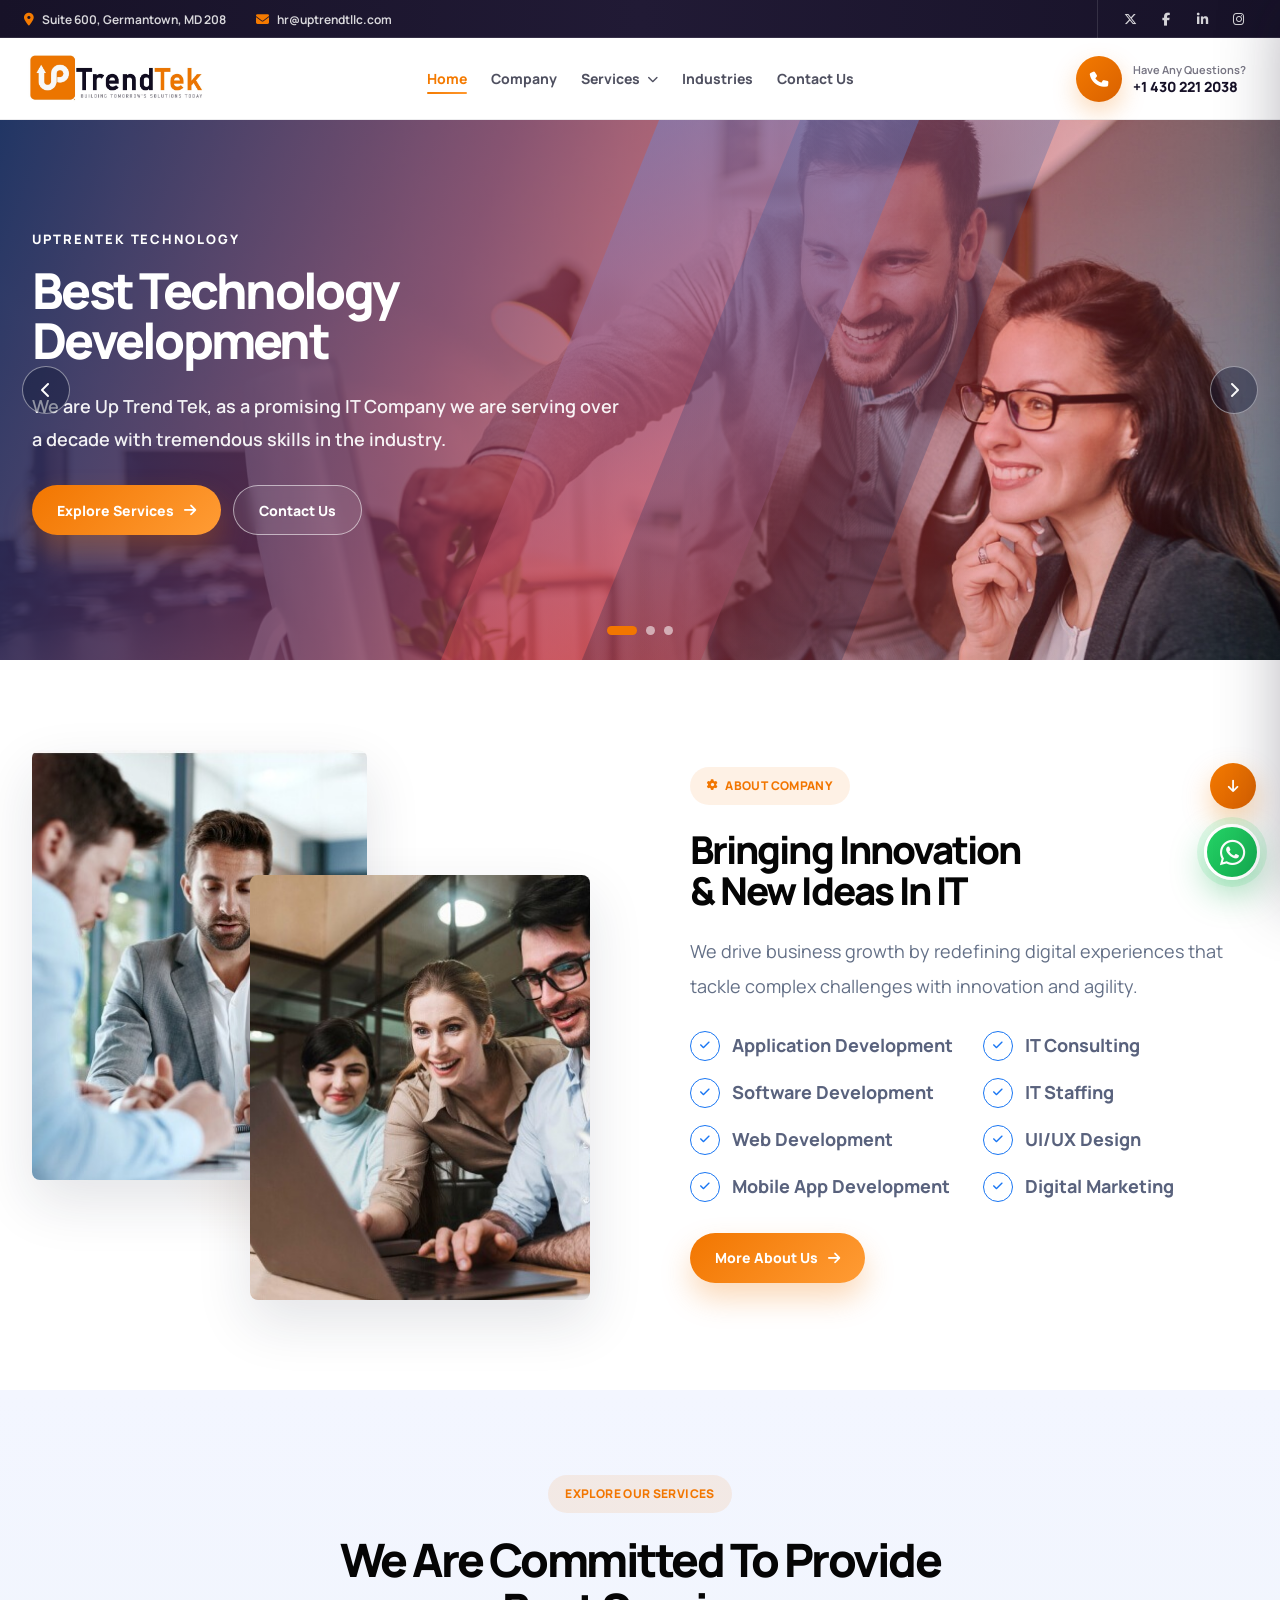
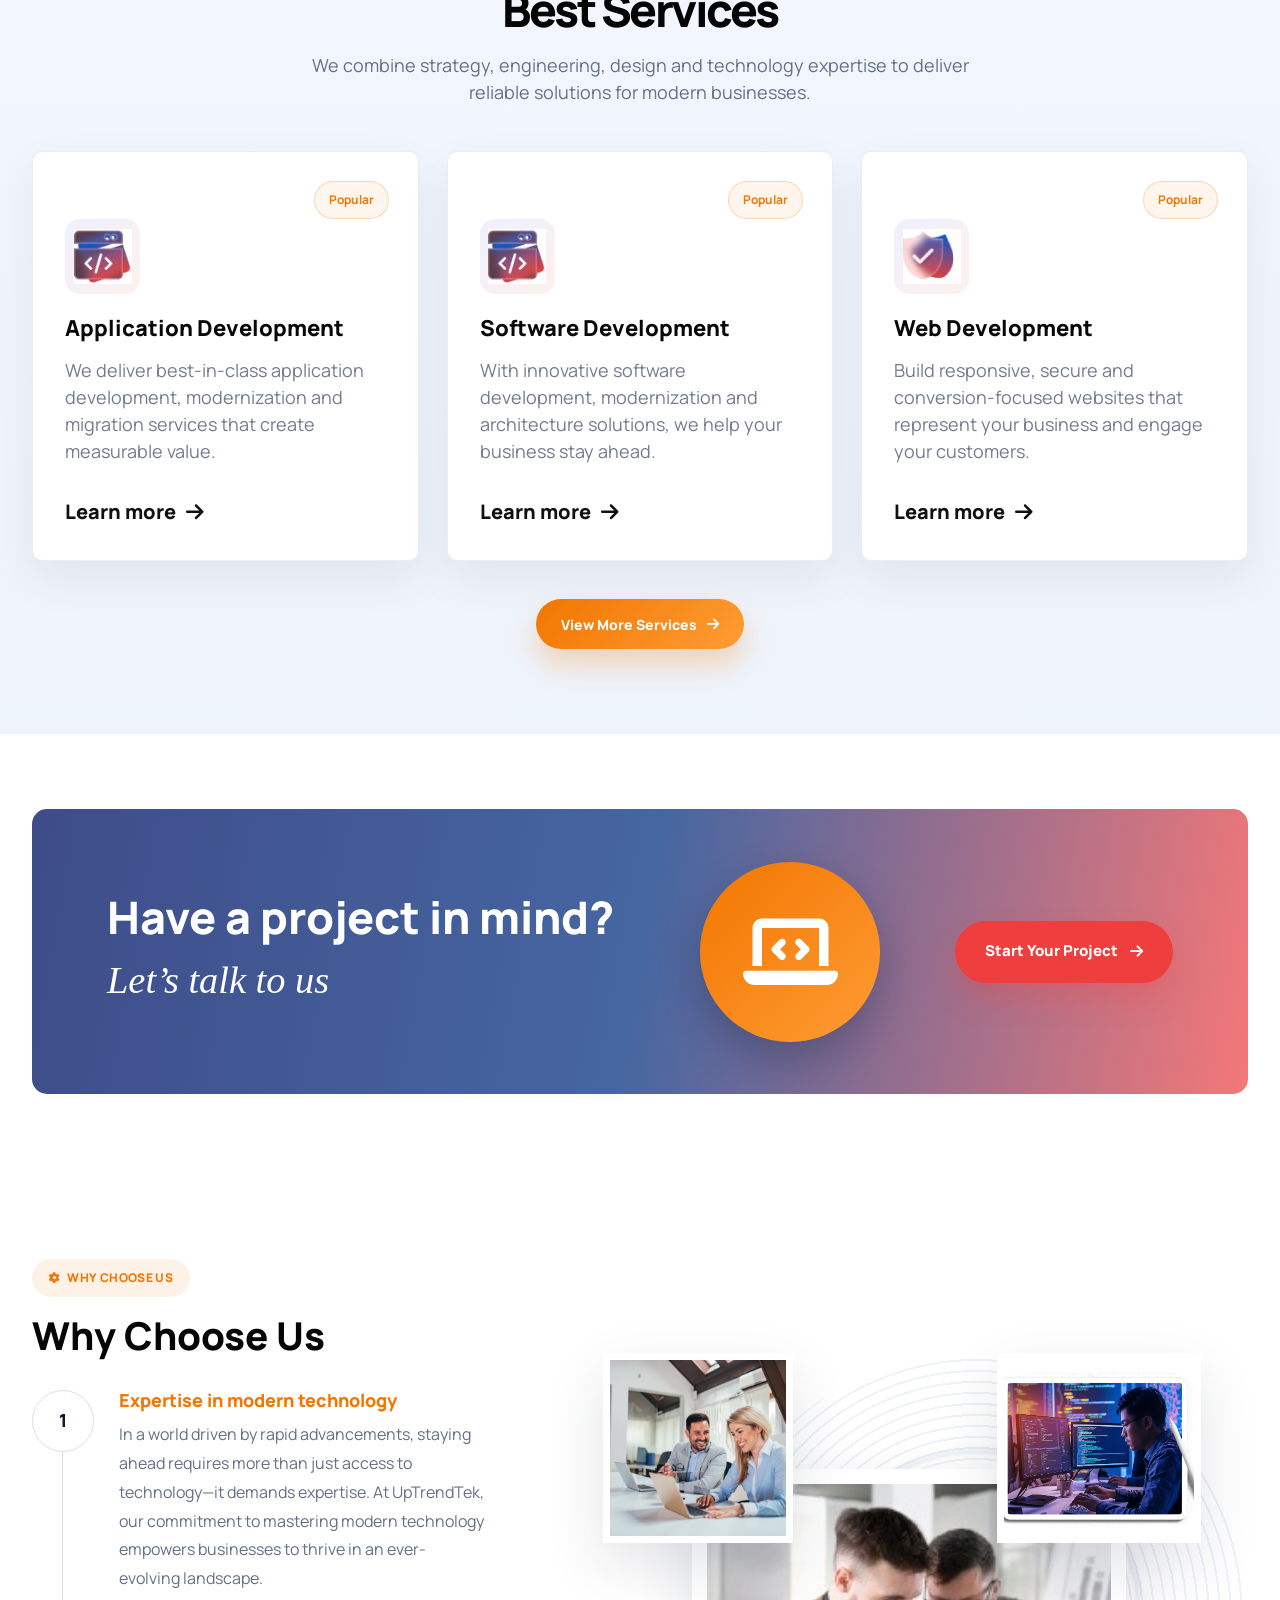
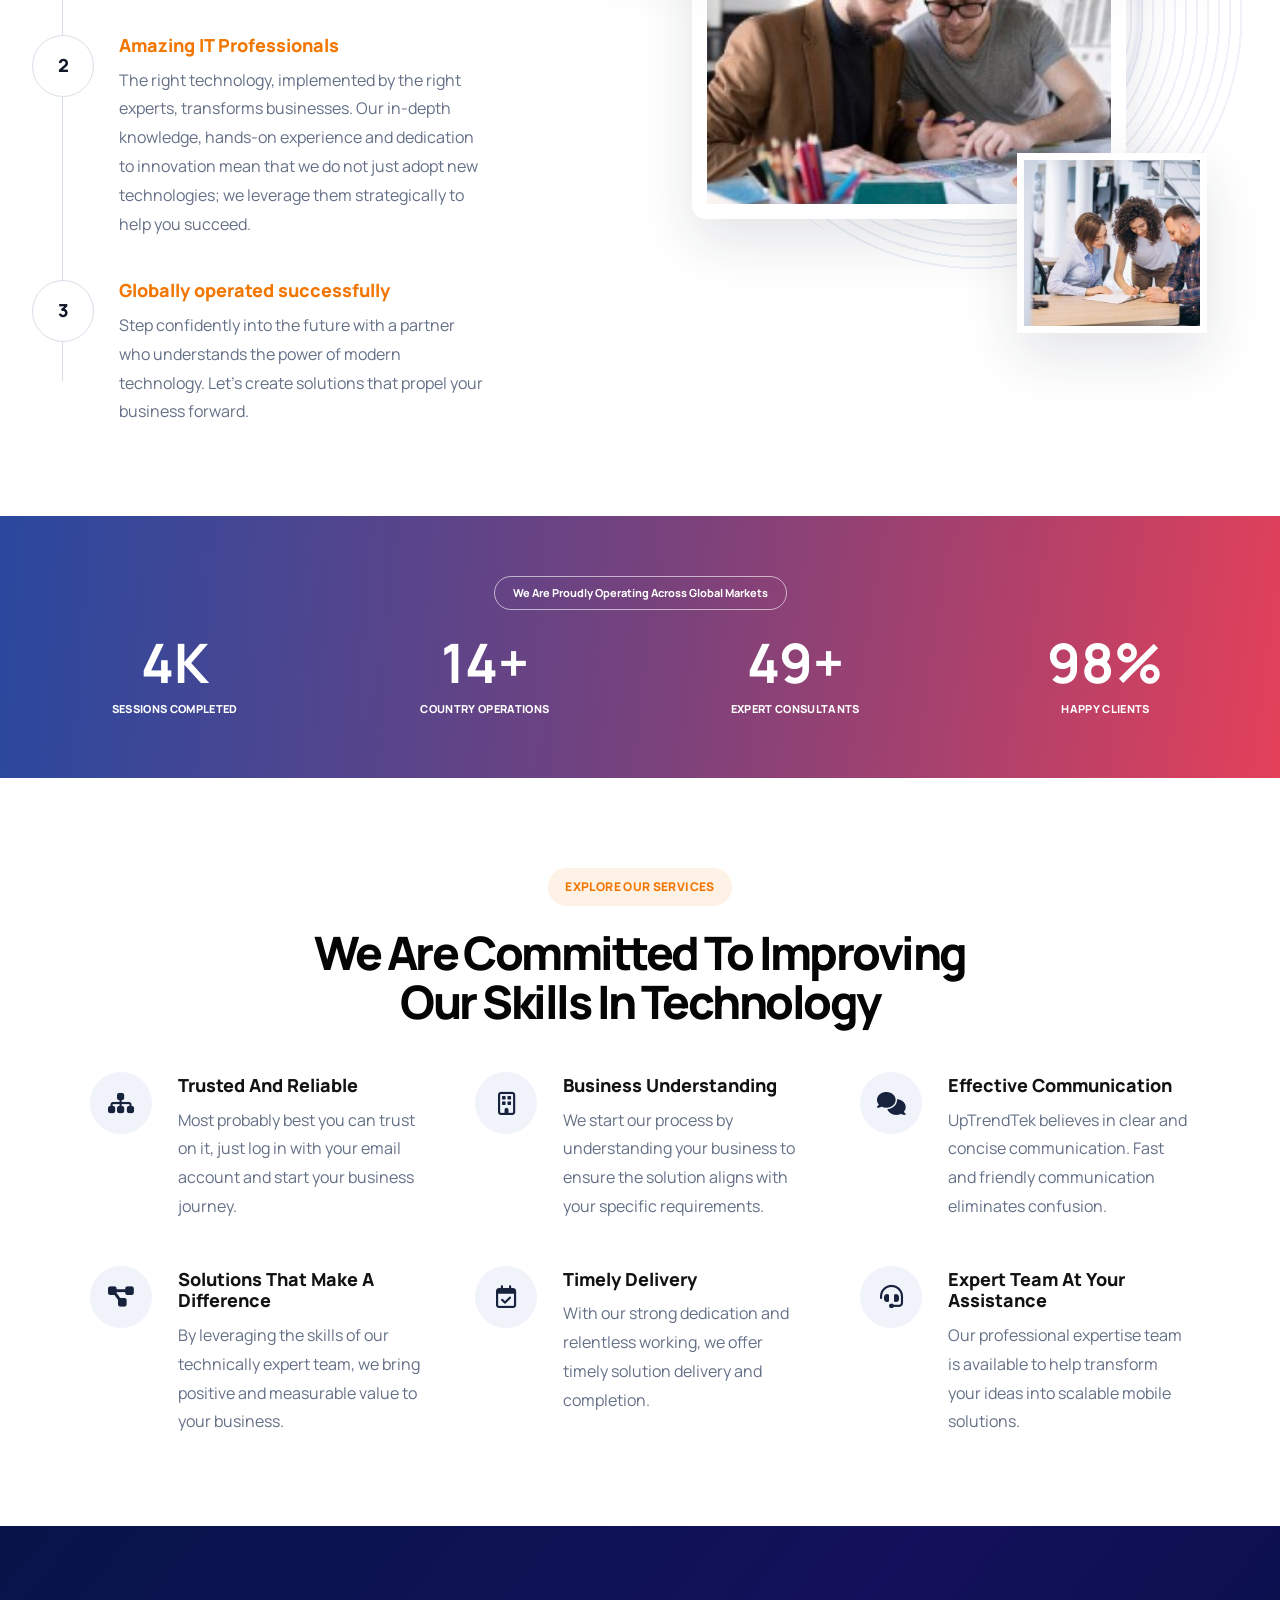
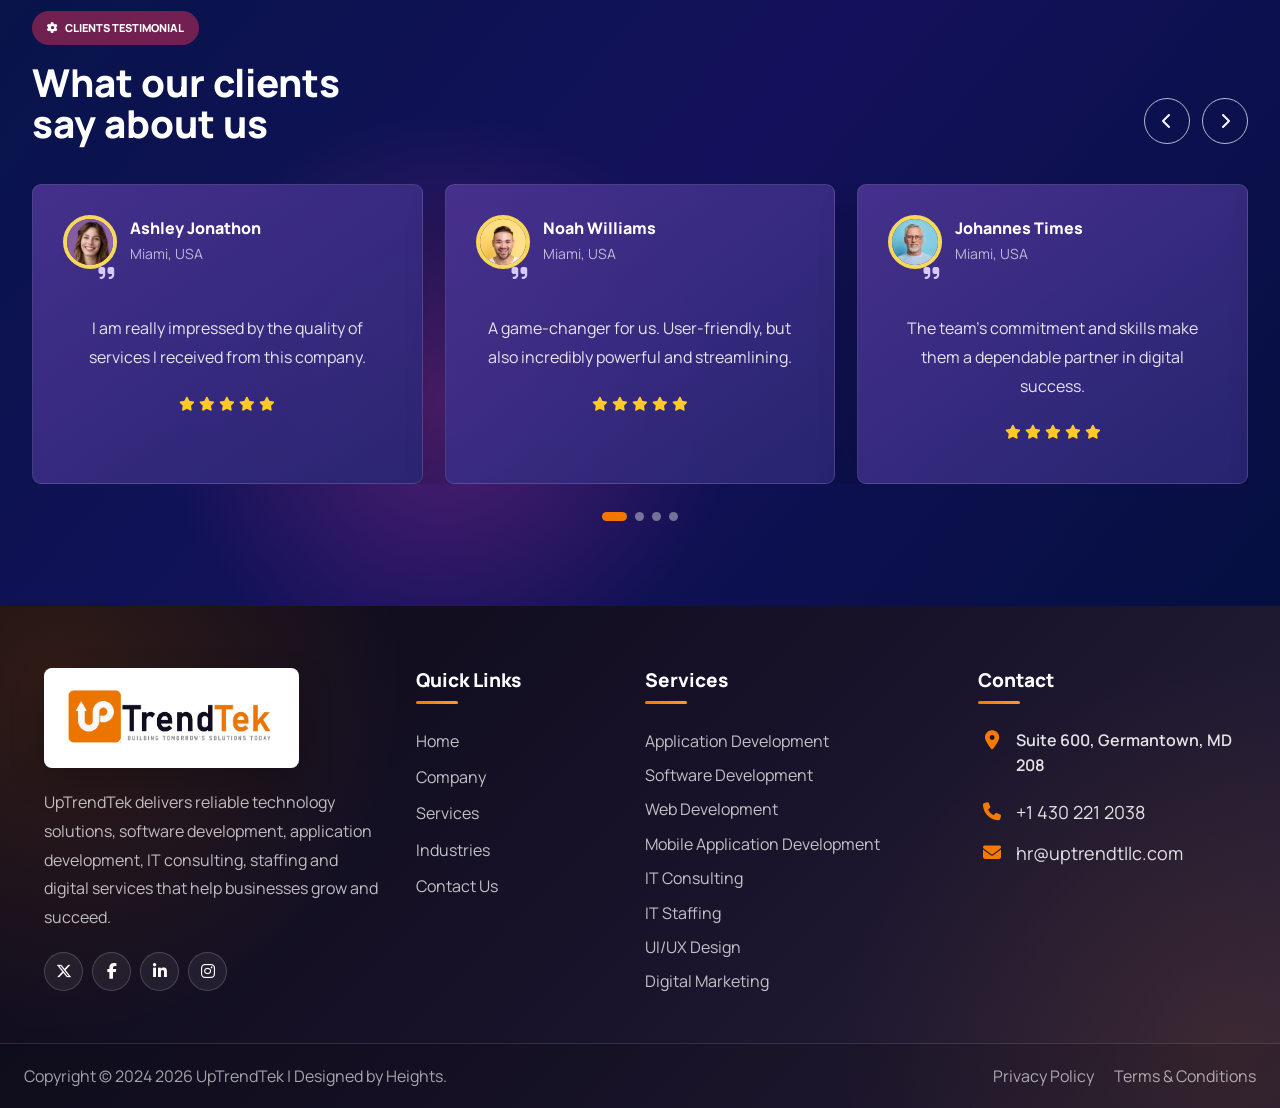
==== commit 409a0ae0: "updated url logo" ====
--- a/index.html
+++ b/index.html
@@ -21,7 +21,7 @@
   rel="icon"
   type="image/jpg"
   sizes="32x32"
-  href="assets/logo.jpg"
+  href="assets/logo1.jpg"
 >
 
 
